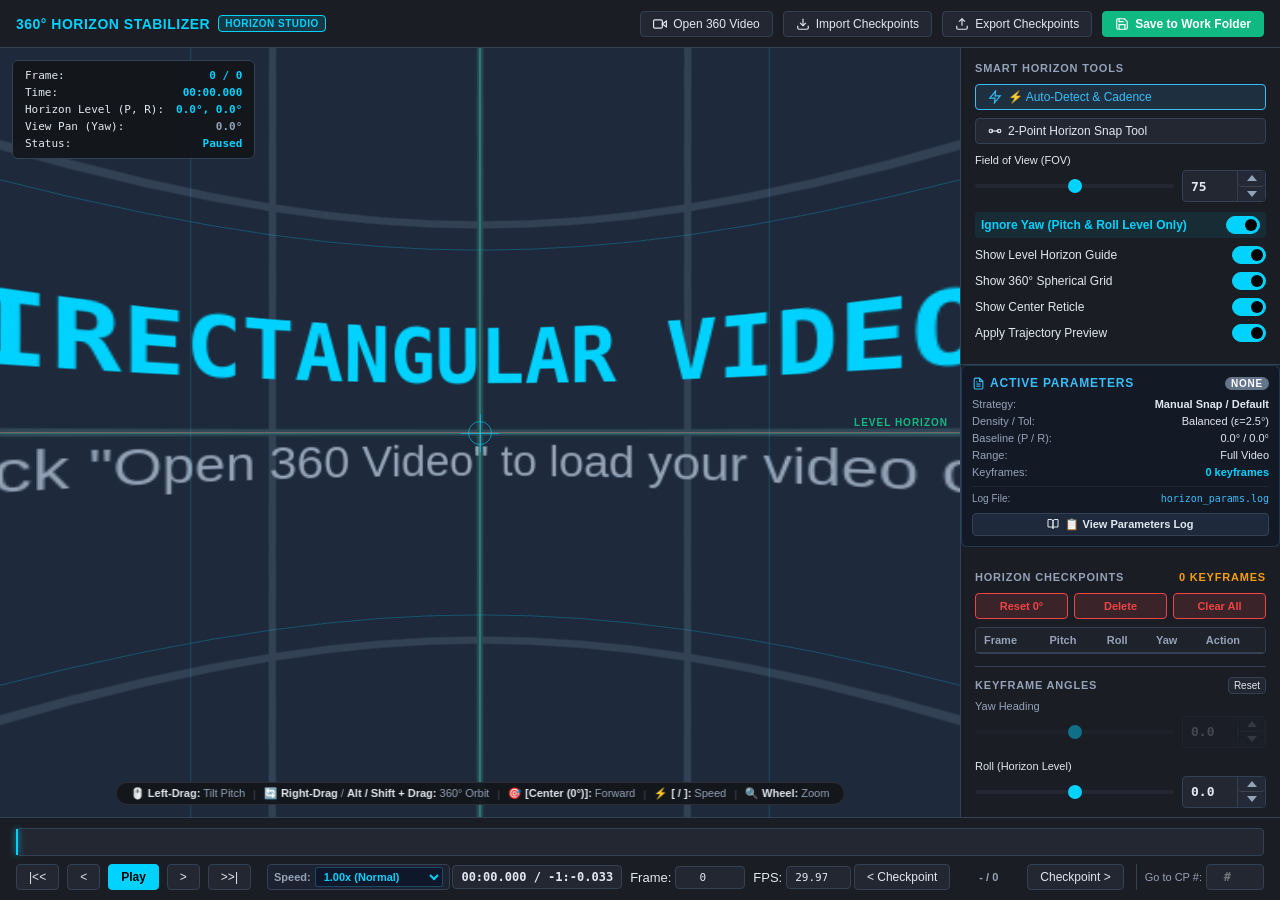
==== horizon_editor.html @ 7ac03bd4 "Initial commit: StitchStab 360 v1.0.0" ====
<!DOCTYPE html>
<html lang="en">
<head>
  <meta charset="UTF-8">
  <meta name="viewport" content="width=device-width, initial-scale=1.0">
  <title>360° Horizon Leveling & Alignment Studio</title>
  <link rel="icon" type="image/x-icon" href="/favicon.ico" />
  <script type="importmap">
    {
      "imports": {
        "three": "/js/three/three.module.js",
        "three/addons/": "/js/three/"
      }
    }
  </script>
  <style>
    :root {
      --bg-dark: #121418;
      --bg-panel: #1a1d24;
      --bg-card: #232732;
      --accent: #00d2ff;
      --accent-hover: #00b4db;
      --accent-active: #ff0055;
      --text-main: #e2e8f0;
      --text-muted: #94a3b8;
      --border-color: #334155;
      --checkpoint-color: #f59e0b;
      --danger: #ef4444;
      --success: #10b981;
    }

    * {
      box-sizing: border-box;
      margin: 0;
      padding: 0;
      user-select: none;
    }

    input, textarea {
      user-select: auto;
    }

    body {
      background-color: var(--bg-dark);
      color: var(--text-main);
      font-family: -apple-system, BlinkMacSystemFont, "Segoe UI", Roboto, "Helvetica Neue", Arial, sans-serif;
      font-size: 13px;
      height: 100vh;
      overflow: hidden;
      display: flex;
      flex-direction: column;
    }

    header {
      background-color: var(--bg-panel);
      border-bottom: 1px solid var(--border-color);
      padding: 8px 16px;
      display: flex;
      align-items: center;
      justify-content: space-between;
      height: 48px;
    }

    .brand {
      display: flex;
      align-items: center;
      gap: 8px;
      font-size: 14px;
      font-weight: 700;
      color: var(--accent);
      letter-spacing: 0.5px;
    }

    .brand-tag {
      font-size: 10px;
      background: rgba(0, 210, 255, 0.15);
      border: 1px solid var(--accent);
      padding: 2px 6px;
      border-radius: 4px;
      color: var(--accent);
      text-transform: uppercase;
    }

    .header-actions {
      display: flex;
      align-items: center;
      gap: 10px;
    }

    button, .btn {
      background: var(--bg-card);
      color: var(--text-main);
      border: 1px solid var(--border-color);
      border-radius: 4px;
      padding: 5px 12px;
      font-size: 12px;
      font-weight: 500;
      cursor: pointer;
      display: inline-flex;
      align-items: center;
      gap: 6px;
      transition: all 0.15s ease;
    }

    button:hover, .btn:hover {
      background: #2e3442;
      border-color: var(--accent);
      color: #fff;
    }

    button.btn-primary {
      background: var(--accent);
      color: #000;
      border-color: var(--accent);
      font-weight: 600;
    }

    button.btn-primary:hover {
      background: var(--accent-hover);
      border-color: var(--accent-hover);
    }

    button.btn-danger {
      background: rgba(239, 68, 68, 0.15);
      border-color: var(--danger);
      color: var(--danger);
    }

    button.btn-danger:hover {
      background: var(--danger);
      color: #fff;
    }

    button.active {
      background: var(--accent);
      color: #000;
      border-color: var(--accent);
      font-weight: 600;
    }

    input[type="file"] {
      display: none;
    }

    .main-workspace {
      display: flex;
      flex: 1;
      overflow: hidden;
      position: relative;
    }

    .viewport-container {
      flex: 1;
      position: relative;
      background: #000;
      overflow: hidden;
    }

    #webglCanvas {
      width: 100%;
      height: 100%;
      display: block;
      cursor: grab;
    }

    #webglCanvas:active {
      cursor: grabbing;
    }

    #webglCanvas.draw-mode {
      cursor: crosshair;
    }

    .viewport-overlay {
      position: absolute;
      top: 0;
      left: 0;
      width: 100%;
      height: 100%;
      pointer-events: none;
    }

    .horizon-line {
      position: absolute;
      top: 50%;
      left: 0;
      width: 100%;
      height: 1px;
      background: rgba(16, 185, 129, 0.9);
      box-shadow: 0 0 6px rgba(16, 185, 129, 0.6);
      transform: translateY(-50%);
      pointer-events: none;
      display: none;
    }

    .horizon-line::after {
      content: "LEVEL HORIZON";
      position: absolute;
      right: 12px;
      top: -16px;
      font-size: 10px;
      font-weight: 700;
      color: var(--success);
      letter-spacing: 1px;
    }

    .vertical-center-line {
      position: absolute;
      left: 50%;
      top: 0;
      width: 1px;
      height: 100%;
      background: rgba(16, 185, 129, 0.9);
      box-shadow: 0 0 6px rgba(16, 185, 129, 0.6);
      transform: translateX(-50%);
      pointer-events: none;
      display: none;
    }

    .center-crosshair {
      position: absolute;
      top: 50%;
      left: 50%;
      width: 24px;
      height: 24px;
      border: 1px solid rgba(0, 210, 255, 0.6);
      border-radius: 50%;
      transform: translate(-50%, -50%);
      pointer-events: none;
      display: none;
    }

    .center-crosshair::before {
      content: "";
      position: absolute;
      top: 50%;
      left: -8px;
      right: -8px;
      height: 1px;
      background: rgba(0, 210, 255, 0.6);
    }

    .center-crosshair::after {
      content: "";
      position: absolute;
      left: 50%;
      top: -8px;
      bottom: -8px;
      width: 1px;
      background: rgba(0, 210, 255, 0.6);
    }

    .viewport-hud {
      position: absolute;
      top: 12px;
      left: 12px;
      background: rgba(18, 20, 24, 0.85);
      backdrop-filter: blur(6px);
      border: 1px solid var(--border-color);
      border-radius: 6px;
      padding: 8px 12px;
      font-family: monospace;
      font-size: 11px;
      display: flex;
      flex-direction: column;
      gap: 4px;
      pointer-events: auto;
      z-index: 20;
    }

    .hud-row button {
      pointer-events: auto;
      cursor: pointer;
    }

    #btnRecenterView:hover {
      background: #0ea5e9 !important;
      filter: brightness(1.15);
      transform: scale(1.04);
    }

    #hudViewYaw:hover {
      color: var(--accent) !important;
      text-decoration: underline;
    }

    .viewport-hint {
      position: absolute;
      bottom: 12px;
      left: 50%;
      transform: translateX(-50%);
      background: rgba(18, 20, 24, 0.85);
      backdrop-filter: blur(6px);
      border: 1px solid rgba(255, 255, 255, 0.1);
      border-radius: 20px;
      padding: 4px 14px;
      font-size: 11px;
      color: var(--text-muted);
      display: flex;
      gap: 8px;
      align-items: center;
      pointer-events: none;
      z-index: 15;
      white-space: nowrap;
      user-select: none;
    }

    .viewport-hint b {
      color: var(--text-main);
    }

    .hud-row {
      display: flex;
      gap: 12px;
      justify-content: space-between;
    }

    .hud-val {
      font-weight: bold;
      color: var(--accent);
    }

    .hud-checkpoint {
      color: var(--checkpoint-color);
      font-weight: bold;
    }

    #drawCanvas {
      position: absolute;
      top: 0;
      left: 0;
      width: 100%;
      height: 100%;
      pointer-events: none;
    }

    .sidebar {
      width: 320px;
      background: var(--bg-panel);
      border-left: 1px solid var(--border-color);
      display: flex;
      flex-direction: column;
      overflow-y: auto;
    }

    .sidebar-section {
      padding: 14px;
      border-bottom: 1px solid var(--border-color);
    }

    .sidebar-title {
      font-size: 11px;
      font-weight: 700;
      text-transform: uppercase;
      letter-spacing: 0.8px;
      color: var(--text-muted);
      margin-bottom: 10px;
      display: flex;
      justify-content: space-between;
      align-items: center;
    }

    .control-group {
      margin-bottom: 12px;
    }

    .control-group.disabled-control .control-slider-box {
      opacity: 0.45;
      cursor: not-allowed;
    }

    .control-group.disabled-control input {
      cursor: not-allowed;
      pointer-events: none;
    }

    .control-label {
      display: flex;
      justify-content: space-between;
      margin-bottom: 4px;
      font-size: 11px;
      color: var(--text-main);
    }

    .control-slider-box {
      display: flex;
      align-items: center;
      gap: 8px;
    }

    input[type="range"] {
      flex: 1;
      height: 4px;
      background: var(--bg-card);
      border-radius: 2px;
      outline: none;
      -webkit-appearance: none;
    }

    input[type="range"]::-webkit-slider-thumb {
      -webkit-appearance: none;
      width: 14px;
      height: 14px;
      border-radius: 50%;
      background: var(--accent);
      cursor: pointer;
    }

    input[type="number"], input[type="text"] {
      background: var(--bg-card);
      border: 1px solid var(--border-color);
      color: var(--text-main);
      padding: 4px 8px;
      border-radius: 4px;
      font-size: 11px;
      width: 76px;
      text-align: center;
      font-family: monospace;
    }

    input[type="number"]:focus, input[type="text"]:focus {
      border-color: var(--accent);
      outline: none;
    }

    .stepper-wrap {
      display: inline-flex;
      align-items: stretch;
      background: var(--bg-card);
      border: 1px solid var(--border-color);
      border-radius: 4px;
      overflow: hidden;
      height: 32px;
      box-sizing: border-box;
      flex-shrink: 0;
    }

    .stepper-wrap:focus-within {
      border-color: var(--accent);
    }

    .stepper-wrap input[type="number"] {
      width: 54px;
      height: 100%;
      background: transparent;
      border: none !important;
      color: var(--text-main);
      font-size: 13px;
      font-weight: 700;
      padding: 0 4px 0 8px;
      text-align: left;
      font-family: monospace;
      outline: none;
      -moz-appearance: textfield;
      box-shadow: none;
    }

    .stepper-wrap input[type="number"]::-webkit-inner-spin-button,
    .stepper-wrap input[type="number"]::-webkit-outer-spin-button {
      -webkit-appearance: none;
      margin: 0;
    }

    .stepper-buttons {
      display: flex;
      flex-direction: column;
      width: 28px;
      border-left: 1px solid var(--border-color);
      background: #1e2430;
    }

    .stepper-btn {
      flex: 1;
      display: flex;
      align-items: center;
      justify-content: center;
      background: #232936;
      color: #94a3b8;
      border: none;
      outline: none;
      cursor: pointer;
      padding: 0;
      user-select: none;
      transition: background 0.12s, color 0.12s;
    }

    .stepper-btn:hover {
      background: #38bdf8;
      color: #0f172a;
    }

    .stepper-btn:active {
      background: #0284c7;
      color: #ffffff;
    }

    .stepper-btn.stepper-up {
      border-bottom: 1px solid rgba(255, 255, 255, 0.12);
    }

    .control-group.disabled-control .stepper-wrap {
      opacity: 0.45;
      cursor: not-allowed;
      pointer-events: none;
    }

    .toggle-row {
      display: flex;
      align-items: center;
      justify-content: space-between;
      margin-bottom: 8px;
      font-size: 12px;
    }

    .toggle-switch {
      position: relative;
      display: inline-block;
      width: 34px;
      height: 18px;
    }

    .toggle-switch input {
      opacity: 0;
      width: 0;
      height: 0;
    }

    .toggle-slider {
      position: absolute;
      cursor: pointer;
      top: 0; left: 0; right: 0; bottom: 0;
      background-color: var(--bg-card);
      transition: .2s;
      border-radius: 18px;
      border: 1px solid var(--border-color);
    }

    .toggle-slider:before {
      position: absolute;
      content: "";
      height: 12px;
      width: 12px;
      left: 2px;
      bottom: 2px;
      background-color: var(--text-muted);
      transition: .2s;
      border-radius: 50%;
    }

    input:checked + .toggle-slider {
      background-color: var(--accent);
      border-color: var(--accent);
    }

    input:checked + .toggle-slider:before {
      transform: translateX(16px);
      background-color: #000;
    }

    .checkpoint-table-container {
      overflow-y: auto;
      background: var(--bg-card);
      border: 1px solid var(--border-color);
      border-radius: 4px;
      max-height: 160px;
    }

    .checkpoint-table-container::-webkit-scrollbar {
      width: 6px;
    }

    .checkpoint-table-container::-webkit-scrollbar-track {
      background: rgba(15, 23, 42, 0.6);
    }

    .checkpoint-table-container::-webkit-scrollbar-thumb {
      background: var(--accent);
      border-radius: 3px;
    }

    .checkpoint-table {
      width: 100%;
      border-collapse: collapse;
      font-size: 11px;
      text-align: left;
    }

    .checkpoint-table th {
      background: #1e222b;
      padding: 6px 8px;
      color: var(--text-muted);
      font-weight: 600;
      position: sticky;
      top: 0;
      border-bottom: 1px solid var(--border-color);
    }

    .checkpoint-table td {
      padding: 5px 8px;
      border-bottom: 1px solid rgba(255, 255, 255, 0.05);
      font-family: monospace;
    }

    .checkpoint-table tr:hover {
      background: rgba(0, 210, 255, 0.08);
      cursor: pointer;
    }

    .checkpoint-table tr.active-row {
      background: rgba(245, 158, 11, 0.15);
      border-left: 2px solid var(--checkpoint-color);
    }

    .table-btn {
      padding: 2px 5px;
      font-size: 10px;
    }

    .bottom-bar {
      background: var(--bg-panel);
      border-top: 1px solid var(--border-color);
      padding: 10px 16px;
      display: flex;
      flex-direction: column;
      gap: 8px;
    }

    .timeline-container {
      position: relative;
      height: 28px;
      background: var(--bg-card);
      border: 1px solid var(--border-color);
      border-radius: 4px;
      cursor: pointer;
      display: flex;
      align-items: center;
    }

    .timeline-progress {
      position: absolute;
      left: 0;
      top: 0;
      height: 100%;
      background: rgba(0, 210, 255, 0.2);
      pointer-events: none;
      width: 0%;
    }

    .timeline-playhead {
      position: absolute;
      top: 0;
      bottom: 0;
      width: 2px;
      background: var(--accent);
      box-shadow: 0 0 6px var(--accent);
      transform: translateX(-50%);
      pointer-events: none;
    }

    .timeline-keyframe {
      position: absolute;
      top: 50%;
      width: 10px;
      height: 10px;
      background: var(--checkpoint-color);
      transform: translate(-50%, -50%) rotate(45deg);
      border: 1px solid #fff;
      cursor: pointer;
      z-index: 5;
      box-shadow: 0 0 4px rgba(0,0,0,0.5);
    }

    .timeline-keyframe:hover {
      transform: translate(-50%, -50%) rotate(45deg) scale(1.3);
    }

    .transport-controls {
      display: flex;
      align-items: center;
      justify-content: space-between;
    }

    .transport-left, .transport-center, .transport-right {
      display: flex;
      align-items: center;
      gap: 8px;
    }

    .timecode-display {
      font-family: monospace;
      font-size: 12px;
      font-weight: 600;
      color: var(--text-main);
      padding: 4px 8px;
      background: var(--bg-card);
      border: 1px solid var(--border-color);
      border-radius: 4px;
    }

    .modal-backdrop {
      position: fixed;
      top: 0; left: 0; right: 0; bottom: 0;
      background: rgba(0,0,0,0.7);
      backdrop-filter: blur(4px);
      display: none;
      align-items: center;
      justify-content: center;
      z-index: 100;
    }

    .modal-box {
      background: var(--bg-panel);
      border: 1px solid var(--border-color);
      border-radius: 8px;
      width: 540px;
      max-width: 90vw;
      padding: 20px;
      display: flex;
      flex-direction: column;
      gap: 16px;
    }

    .modal-header {
      font-size: 14px;
      font-weight: 700;
      color: var(--accent);
      display: flex;
      justify-content: space-between;
    }

    .modal-body textarea {
      width: 100%;
      height: 180px;
      background: var(--bg-card);
      border: 1px solid var(--border-color);
      color: #fff;
      font-family: monospace;
      font-size: 11px;
      padding: 8px;
      border-radius: 4px;
      resize: vertical;
    }

    .modal-footer {
      display: flex;
      justify-content: flex-end;
      gap: 10px;
    }
  </style>
</head>
<body>

  <!-- Hidden Video Element -->
  <video id="videoElement" crossOrigin="anonymous" playsinline style="display:none;"></video>
  <input type="file" id="videoFileInput" accept="video/mp4,video/webm,video/ogg">
  <input type="file" id="jsonFileInput" accept=".json">

  <!-- Header -->
  <header>
    <div class="brand">
      <span>360° HORIZON STABILIZER</span>
      <span class="brand-tag">Horizon Studio</span>
    </div>
    <div class="header-actions">
      <button id="btnOpenVideo" class="btn">
        <svg width="14" height="14" viewBox="0 0 24 24" fill="none" stroke="currentColor" stroke-width="2"><polygon points="23 7 16 12 23 17 23 7"></polygon><rect x="1" y="5" width="15" height="14" rx="2" ry="2"></rect></svg>
        Open 360 Video
      </button>
      <button id="btnImportJson" class="btn">
        <svg width="14" height="14" viewBox="0 0 24 24" fill="none" stroke="currentColor" stroke-width="2"><path d="M21 15v4a2 2 0 0 1-2 2H5a2 2 0 0 1-2-2v-4"></path><polyline points="7 10 12 15 17 10"></polyline><line x1="12" y1="15" x2="12" y2="3"></line></svg>
        Import Checkpoints
      </button>
      <button id="btnExportJson" class="btn">
        <svg width="14" height="14" viewBox="0 0 24 24" fill="none" stroke="currentColor" stroke-width="2"><path d="M21 15v4a2 2 0 0 1-2 2H5a2 2 0 0 1-2-2v-4"></path><polyline points="17 8 12 3 7 8"></polyline><line x1="12" y1="3" x2="12" y2="15"></line></svg>
        Export Checkpoints
      </button>
      <button id="btnSaveWork" class="btn btn-primary" style="background:#10b981; border-color:#10b981; color:#fff;" title="Save checkpoints to /work folder">
        <svg width="14" height="14" viewBox="0 0 24 24" fill="none" stroke="currentColor" stroke-width="2"><path d="M19 21H5a2 2 0 0 1-2-2V5a2 2 0 0 1 2-2h11l5 5v11a2 2 0 0 1-2 2z"></path><polyline points="17 21 17 13 7 13 7 21"></polyline><polyline points="7 3 7 8 15 8"></polyline></svg>
        Save to Work Folder
      </button>
    </div>
  </header>

  <!-- Workspace -->
  <div class="main-workspace">
    <!-- Viewport -->
    <div class="viewport-container" id="viewportContainer">
      <canvas id="webglCanvas"></canvas>
      <canvas id="drawCanvas"></canvas>

      <div class="viewport-overlay">
        <div class="horizon-line" id="horizonLine"></div>
        <div class="vertical-center-line" id="verticalCenterLine"></div>
        <div class="center-crosshair" id="centerCrosshair"></div>
      </div>

      <div class="viewport-hud">
        <div class="hud-row"><span>Frame:</span><span class="hud-val" id="hudFrame">0 / 0</span></div>
        <div class="hud-row"><span>Time:</span><span class="hud-val" id="hudTime">00:00.000</span></div>
        <div class="hud-row"><span>Horizon Level (P, R):</span><span class="hud-val" id="hudAngles">0.0°, 0.0°</span></div>
        <div class="hud-row" style="align-items:center;">
          <span>View Pan (Yaw):</span>
          <span class="hud-val" id="hudViewYaw" style="color:var(--text-muted); cursor:pointer; pointer-events:auto;" title="Click to recenter to 0.0° forward">0.0°</span>
          <button id="btnRecenterView" class="table-btn" style="display:none; padding:2px 8px; font-size:11px; font-weight:600; margin-left:6px; background:#0284c7; color:#fff; border-radius:3px; cursor:pointer; pointer-events:auto; z-index:25;" title="Recenter view to 0.0° forward">🎯 Center (0°)</button>
        </div>
        <div class="hud-row"><span>Status:</span><span id="hudStatus" class="hud-val">Ready</span></div>
      </div>

      <!-- Viewport Navigation Hint -->
      <div class="viewport-hint">
        <span>🖱️ <b>Left-Drag:</b> Tilt Pitch</span>
        <span style="opacity:0.35;">|</span>
        <span>🔄 <b>Right-Drag</b> / <b>Alt / Shift + Drag:</b> 360° Orbit</span>
        <span style="opacity:0.35;">|</span>
        <span>🎯 <b>[Center (0°)]:</b> Forward</span>
        <span style="opacity:0.35;">|</span>
        <span>⚡ <b>[ / ]:</b> Speed</span>
        <span style="opacity:0.35;">|</span>
        <span>🔍 <b>Wheel:</b> Zoom</span>
      </div>
    </div>

    <!-- Sidebar Controls -->
    <div class="sidebar">
      <!-- Smart Horizon Alignment Tools -->
      <div class="sidebar-section">
        <div class="sidebar-title">Smart Horizon Tools</div>

        <button id="btnAutoDetectSidebar" class="btn" style="width:100%; margin-bottom:8px; background:rgba(56, 189, 248, 0.12); border-color:#38bdf8; color:#38bdf8;" title="Generate checkpoints using Cadence Presets, Pitch Extrema, or Sensor/Vision AI">
          <svg width="14" height="14" viewBox="0 0 24 24" fill="none" stroke="currentColor" stroke-width="2"><polygon points="13 2 3 14 12 14 11 22 21 10 12 10 13 2"></polygon></svg>
          ⚡ Auto-Detect &amp; Cadence
        </button>

        <button id="btnTwoPointTool" class="btn" style="width:100%; margin-bottom:10px;">
          <svg width="14" height="14" viewBox="0 0 24 24" fill="none" stroke="currentColor" stroke-width="2"><line x1="5" y1="12" x2="19" y2="12"></line><circle cx="5" cy="12" r="3"></circle><circle cx="19" cy="12" r="3"></circle></svg>
          2-Point Horizon Snap Tool
        </button>

        <div class="control-group" style="margin-bottom:10px;">
          <div class="control-label"><span>Field of View (FOV)</span></div>
          <div class="control-slider-box">
            <input type="range" id="sliderFov" min="30" max="120" step="1" value="75">
            <div class="stepper-wrap">
              <input type="number" id="numFov" min="30" max="120" step="1" value="75">
              <div class="stepper-buttons">
                <button type="button" class="stepper-btn stepper-up" title="Increase FOV (+1°)">
                  <svg width="10" height="6" viewBox="0 0 10 6" fill="currentColor"><path d="M5 0L10 6H0z"/></svg>
                </button>
                <button type="button" class="stepper-btn stepper-down" title="Decrease FOV (-1°)">
                  <svg width="10" height="6" viewBox="0 0 10 6" fill="currentColor"><path d="M5 6L0 0h10z"/></svg>
                </button>
              </div>
            </div>
          </div>
        </div>

        <div class="toggle-row" id="rowIgnoreYaw" style="background:rgba(0, 210, 255, 0.08); padding:4px 6px; border-radius:4px;">
          <span id="lblIgnoreYaw" style="font-weight:600; color:var(--accent);">Ignore Yaw (Pitch &amp; Roll Level Only)</span>
          <label class="toggle-switch">
            <input type="checkbox" id="chkIgnoreYaw" checked>
            <span class="toggle-slider"></span>
          </label>
        </div>

        <div class="toggle-row">
          <span>Show Level Horizon Guide</span>
          <label class="toggle-switch">
            <input type="checkbox" id="chkHorizonGuide" checked>
            <span class="toggle-slider"></span>
          </label>
        </div>

        <div class="toggle-row">
          <span>Show 360° Spherical Grid</span>
          <label class="toggle-switch">
            <input type="checkbox" id="chkSphereGrid" checked>
            <span class="toggle-slider"></span>
          </label>
        </div>

        <div class="toggle-row">
          <span>Show Center Reticle</span>
          <label class="toggle-switch">
            <input type="checkbox" id="chkCenterCrosshair" checked>
            <span class="toggle-slider"></span>
          </label>
        </div>

        <div class="toggle-row">
          <span>Apply Trajectory Preview</span>
          <label class="toggle-switch">
            <input type="checkbox" id="chkLiveTrajectory" checked>
            <span class="toggle-slider"></span>
          </label>
        </div>
      </div>

      <!-- Horizon Parameters & Audit Section -->
      <div class="sidebar-section" id="sectionHorizonParams" style="background:rgba(15,23,42,0.45); border:1px solid rgba(56,189,248,0.2); border-radius:6px; padding:10px; margin-bottom:10px;">
        <div class="sidebar-title" style="display:flex; justify-content:space-between; align-items:center; margin-bottom:6px;">
          <span style="font-size:12px; font-weight:700; color:#38bdf8; display:flex; align-items:center; gap:5px;">
            <svg width="13" height="13" viewBox="0 0 24 24" fill="none" stroke="currentColor" stroke-width="2"><path d="M14 2H6a2 2 0 0 0-2 2v16a2 2 0 0 0 2 2h12a2 2 0 0 0 2-2V8z"></path><polyline points="14 2 14 8 20 8"></polyline><line x1="16" y1="13" x2="8" y2="13"></line><line x1="16" y1="17" x2="8" y2="17"></line><polyline points="10 9 9 9 8 9"></polyline></svg>
            Active Parameters
          </span>
          <span id="paramBadgeSource" style="font-size:10px; background:#0284c7; color:#fff; padding:1px 6px; border-radius:10px; font-weight:600; text-transform:uppercase;">Manual</span>
        </div>

        <div id="paramDetailsBox" style="font-size:11px; line-height:1.55; color:var(--text-main);">
          <div style="display:flex; justify-content:space-between;"><span style="color:var(--text-muted);">Strategy:</span> <b id="lblParamStrategy" style="color:var(--text-main);">Manual Snap / Default</b></div>
          <div id="rowParamDensity" style="display:flex; justify-content:space-between;"><span style="color:var(--text-muted);">Density / Tol:</span> <span id="lblParamDensity">Balanced (ε=2.5°)</span></div>
          <div id="rowParamOpticalTarget" style="display:none; justify-content:space-between;"><span style="color:var(--text-muted);">Optical Target:</span> <span id="lblParamOpticalTarget">Ground / Road Base</span></div>
          <div id="rowParamProminenceDamp" style="display:flex; justify-content:space-between;"><span style="color:var(--text-muted);">Prominence / Damp:</span> <span><span id="lblParamProminence">0.8°</span> / <span id="lblParamRollDamp">0.70x</span></span></div>
          <div id="rowParamBaseline" style="display:flex; justify-content:space-between;"><span style="color:var(--text-muted);">Baseline (P / R):</span> <span><span id="lblParamBaselinePitch">0.0°</span> / <span id="lblParamBaselineRoll">0.0°</span></span></div>
          <div style="display:flex; justify-content:space-between;"><span style="color:var(--text-muted);">Range:</span> <span id="lblParamRange">Full Video</span></div>
          <div style="display:flex; justify-content:space-between;"><span style="color:var(--text-muted);">Keyframes:</span> <span id="lblParamCount" style="color:var(--accent); font-weight:600;">0 keyframes</span></div>
          <div style="display:flex; justify-content:space-between; align-items:center; margin-top:5px; padding-top:4px; border-top:1px solid rgba(255,255,255,0.06);">
            <span style="color:var(--text-muted); font-size:10px;">Log File:</span>
            <span id="lblParamLogFile" style="font-family:monospace; font-size:10px; color:#38bdf8; overflow:hidden; text-overflow:ellipsis; max-width:140px; white-space:nowrap;" title="data/runtime/work/horizon_params.log">-</span>
          </div>
        </div>

        <button id="btnViewParamLog" class="btn" style="width:100%; margin-top:6px; padding:4px 8px; font-size:11px; font-weight:600; justify-content:center; background:#1e293b; border:1px solid var(--border-color); color:var(--text-main);" title="Inspect full horizon parameter audit log">
          <svg width="12" height="12" viewBox="0 0 24 24" fill="none" stroke="currentColor" stroke-width="2"><path d="M2 3h6a4 4 0 0 1 4 4v14a3 3 0 0 0-3-3H2z"></path><path d="M22 3h-6a4 4 0 0 0-4 4v14a3 3 0 0 1 3-3h7z"></path></svg>
          📋 View Parameters Log
        </button>
      </div>

      <!-- Checkpoint Management & Leveling -->
      <div class="sidebar-section" style="flex:1; display:flex; flex-direction:column;">
        <div class="sidebar-title">
          <span>Horizon Checkpoints</span>
          <span id="checkpointCount" style="color:var(--checkpoint-color);">0 Keyframes</span>
        </div>

        <!-- Checkpoint Actions: Reset 0°, Delete, Clear All -->
        <div style="display:flex; gap:6px; margin-bottom:8px;">
          <button id="btnResetCheckpointsToZero" class="btn btn-danger" style="flex:1; justify-content:center; font-size:11px; font-weight:600; padding:6px 2px; white-space:nowrap;" title="Reset all existing checkpoint angles to 0.0° level">
            Reset 0°
          </button>
          <button id="btnDeleteCheckpoint" class="btn btn-danger" style="flex:1; justify-content:center; font-size:11px; font-weight:600; padding:6px 2px; white-space:nowrap;" title="Delete checkpoint at current frame">
            Delete
          </button>
          <button id="btnClearAllCheckpoints" class="btn btn-danger" style="flex:1; justify-content:center; font-size:11px; font-weight:600; padding:6px 2px; white-space:nowrap;" title="Remove all checkpoints">
            Clear All
          </button>
        </div>

        <!-- Checkpoints List Table before Set Checkpoint -->
        <div class="checkpoint-table-container" style="max-height:160px; overflow-y:auto; margin-bottom:8px;">
          <table class="checkpoint-table">
            <thead>
              <tr>
                <th>Frame</th>
                <th>Pitch</th>
                <th>Roll</th>
                <th>Yaw</th>
                <th>Action</th>
              </tr>
            </thead>
            <tbody id="checkpointTableBody">
            </tbody>
          </table>
        </div>

        <!-- Keyframe Angles & Actions: Positioned right below checkpoints list table -->
        <div class="keyframe-angles-bottom-container" style="margin-top:4px; padding-top:8px; border-top:1px solid var(--border-color);">
          <div class="sidebar-title" style="margin-top:2px; margin-bottom:6px;">
            <span>Keyframe Angles</span>
            <button id="btnResetAngles" class="table-btn" title="Reset angles to 0.0°">Reset</button>
          </div>

          <!-- 1. Yaw Heading -->
          <div class="control-group disabled-control" id="yawControlGroup">
            <div class="control-label"><span id="lblYawHeading" style="color:var(--text-muted);">Yaw Heading</span></div>
            <div class="control-slider-box">
              <input type="range" id="sliderYaw" min="-180" max="180" step="0.1" value="0" disabled>
              <div class="stepper-wrap">
                <input type="number" id="numYaw" min="-180" max="180" step="0.1" value="0.0" disabled>
                <div class="stepper-buttons">
                  <button type="button" class="stepper-btn stepper-up" title="Increase yaw (+0.1°)">
                    <svg width="10" height="6" viewBox="0 0 10 6" fill="currentColor"><path d="M5 0L10 6H0z"/></svg>
                  </button>
                  <button type="button" class="stepper-btn stepper-down" title="Decrease yaw (-0.1°)">
                    <svg width="10" height="6" viewBox="0 0 10 6" fill="currentColor"><path d="M5 6L0 0h10z"/></svg>
                  </button>
                </div>
              </div>
            </div>
          </div>

          <!-- 2. Roll (Horizon Level) -->
          <div class="control-group">
            <div class="control-label"><span>Roll (Horizon Level)</span></div>
            <div class="control-slider-box">
              <input type="range" id="sliderRoll" min="-180" max="180" step="0.1" value="0">
              <div class="stepper-wrap">
                <input type="number" id="numRoll" min="-180" max="180" step="0.1" value="0.0">
                <div class="stepper-buttons">
                  <button type="button" class="stepper-btn stepper-up" title="Increase roll (+0.1°)">
                    <svg width="10" height="6" viewBox="0 0 10 6" fill="currentColor"><path d="M5 0L10 6H0z"/></svg>
                  </button>
                  <button type="button" class="stepper-btn stepper-down" title="Decrease roll (-0.1°)">
                    <svg width="10" height="6" viewBox="0 0 10 6" fill="currentColor"><path d="M5 6L0 0h10z"/></svg>
                  </button>
                </div>
              </div>
            </div>
          </div>

          <!-- 3. Pitch (Elevation Tilt) -->
          <div class="control-group">
            <div class="control-label"><span>Pitch (Elevation Tilt)</span></div>
            <div class="control-slider-box">
              <input type="range" id="sliderPitch" min="-90" max="90" step="0.1" value="0">
              <div class="stepper-wrap">
                <input type="number" id="numPitch" min="-90" max="90" step="0.1" value="0.0">
                <div class="stepper-buttons">
                  <button type="button" class="stepper-btn stepper-up" title="Increase pitch (+0.1°)">
                    <svg width="10" height="6" viewBox="0 0 10 6" fill="currentColor"><path d="M5 0L10 6H0z"/></svg>
                  </button>
                  <button type="button" class="stepper-btn stepper-down" title="Decrease pitch (-0.1°)">
                    <svg width="10" height="6" viewBox="0 0 10 6" fill="currentColor"><path d="M5 6L0 0h10z"/></svg>
                  </button>
                </div>
              </div>
            </div>
          </div>

          <!-- Actions: Set Checkpoint & Next Checkpoint directly below Pitch -->
          <div style="display:flex; gap:8px; margin-top:8px;">
            <button id="btnAddCheckpoint" class="btn btn-primary" style="flex:1; padding:8px 10px; font-weight:700; justify-content:center; white-space:nowrap;">
              <svg width="14" height="14" viewBox="0 0 24 24" fill="none" stroke="currentColor" stroke-width="2"><polygon points="12 2 15.09 8.26 22 9.27 17 14.14 18.18 21.02 12 17.77 5.82 21.02 7 14.14 2 9.27 8.91 8.26 12 2"></polygon></svg>
              Set Checkpoint
            </button>
            <button id="btnNextCheckpointSidebar" class="btn" style="padding:8px 12px; font-weight:700; justify-content:center; white-space:nowrap; background:#1e293b; border:1px solid var(--accent); color:var(--accent);" title="Jump to next checkpoint (K)">
              Next Checkpoint &gt;
            </button>
          </div>
        </div>
      </div>
    </div>
  </div>

  <!-- Bottom Transport Bar -->
  <div class="bottom-bar">
    <div class="timeline-container" id="timelineContainer">
      <div class="timeline-progress" id="timelineProgress"></div>
      <div class="timeline-playhead" id="timelinePlayhead"></div>
      <div id="timelineKeyframes"></div>
    </div>

    <div class="transport-controls">
      <div class="transport-left">
        <button id="btnFirstFrame" title="First Frame (Home)">|&lt;&lt;</button>
        <button id="btnStepBack1" title="Step -1 Frame">&lt;</button>
        <button id="btnPlayPause" class="btn-primary" title="Play/Pause (Space)">Play</button>
        <button id="btnStepFwd1" title="Step +1 Frame">&gt;</button>
        <button id="btnLastFrame" title="Last Frame (End)">&gt;&gt;|</button>

        <div style="display:flex; align-items:center; gap:4px; margin-left:8px; background:rgba(30,41,59,0.5); padding:2px 6px; border-radius:4px; border:1px solid var(--border-color);">
          <span style="font-size:11px; color:var(--text-muted); font-weight:600;">Speed:</span>
          <select id="selPlaybackRate" style="background:#0f172a; color:var(--accent); border:1px solid rgba(56,189,248,0.3); border-radius:3px; padding:2px 4px; font-size:11px; font-weight:bold; cursor:pointer;" title="Playback Speed ([ to slow down, ] to speed up)">
            <option value="0.1">0.10x (Super Slow)</option>
            <option value="0.25">0.25x (Quarter)</option>
            <option value="0.5">0.50x (Half)</option>
            <option value="0.75">0.75x (Slow)</option>
            <option value="1" selected>1.00x (Normal)</option>
            <option value="1.25">1.25x</option>
            <option value="1.5">1.50x</option>
            <option value="2">2.00x</option>
          </select>
        </div>
      </div>

      <div class="transport-center">
        <div class="timecode-display" id="timecodeDisplay">00:00.000 / 00:00.000</div>
        <div style="display:flex; align-items:center; gap:4px;">
          <span>Frame:</span>
          <input type="number" id="inputFrame" value="0" min="0" style="width:70px;">
        </div>
        <div style="display:flex; align-items:center; gap:4px;">
          <span>FPS:</span>
          <input type="number" id="inputFps" value="29.97" step="0.01" style="width:65px;">
        </div>
      </div>

      <div class="transport-right" style="display:flex; align-items:center; gap:6px;">
        <button id="btnPrevCheckpoint" title="Jump to previous checkpoint (J)">&lt; Checkpoint</button>
        <span id="checkpointNavigatorStatus" style="font-size:11px; font-weight:700; color:var(--checkpoint-color); white-space:nowrap; padding:2px 6px; min-width:65px; text-align:center;">
          - / 0
        </span>
        <button id="btnNextCheckpoint" title="Jump to next checkpoint (K)">Checkpoint &gt;</button>
        <div style="display:flex; align-items:center; gap:4px; margin-left:6px; border-left:1px solid var(--border-color); padding-left:8px;">
          <span style="font-size:11px; color:var(--text-muted); white-space:nowrap;">Go to CP #:</span>
          <input type="number" id="inputGoToCheckpoint" min="1" placeholder="#" style="width:58px; height:26px; padding:2px 4px; font-size:12px; font-weight:700; text-align:center;" title="Jump directly to checkpoint index (1-based)">
        </div>
      </div>
    </div>
  </div>


  <!-- Unified Generate & Auto-Detect Checkpoints Modal -->
  <div class="modal-backdrop" id="modalGenerateCheckpoints">
    <div class="modal-box" style="width: 540px;">
      <div class="modal-header">
        <span style="display:flex; align-items:center; gap:8px;">
          <svg width="16" height="16" viewBox="0 0 24 24" fill="none" stroke="currentColor" stroke-width="2"><polygon points="13 2 3 14 12 14 11 22 21 10 12 10 13 2"></polygon></svg>
          Auto-Detect &amp; Seed Horizon Checkpoints
        </span>
        <button id="btnCloseGenerateModal" class="table-btn">✕</button>
      </div>
      <div class="modal-body" style="display:flex; flex-direction:column; gap:12px;">
        <!-- Strategy Switcher Tabs -->
        <div style="display:flex; background:rgba(0,0,0,0.35); border-radius:6px; padding:3px; gap:4px;">
          <button type="button" id="btnTabCadencePitch" class="btn" style="flex:1; font-size:11px; padding:6px 4px; background:var(--accent); color:#fff; font-weight:600; text-align:center;">
            ⛰️ Smart Gait &amp; Stride AI
          </button>
          <button type="button" id="btnTabCadenceTime" class="btn" style="flex:1; font-size:11px; padding:6px 4px; background:transparent; color:var(--text-muted); font-weight:600; text-align:center;">
            ⏱️ Time Cadence
          </button>
          <button type="button" id="btnTabCadenceSensor" class="btn" style="flex:1; font-size:11px; padding:6px 4px; background:transparent; color:var(--text-muted); font-weight:600; text-align:center;">
            👁️ Visual Horizon AI
          </button>
        </div>

        <!-- Strategy 1: Smart Gait & Stride AI (Pitch Extrema) -->
        <div id="panelCadencePitch" style="display:flex; flex-direction:column; gap:10px;">
          <div style="font-size:11px; color:#38bdf8; background:rgba(56,189,248,0.1); border:1px solid rgba(56,189,248,0.25); padding:6px 8px; border-radius:4px; line-height:1.4;">
            🎯 <b>Smart Gait &amp; Stride AI:</b> Automatically detects physical walking/running nodal points (crest/trough step turning points) to counteract human vertical nodding. Flat sections produce 0 keyframes.
          </div>

          <div>
            <div style="margin-bottom:3px;">
              <label style="font-size:11px; font-weight:600; color:var(--text-main);">Min Pitch Swing (Prominence)</label>
            </div>
            <div style="display:flex; align-items:center; gap:8px;">
              <input type="range" id="rngPitchProminence" min="0.2" max="4.0" step="0.1" value="0.8" style="flex:1;">
              <input type="number" id="numPitchProminence" min="0.2" max="10.0" step="0.1" value="0.8" style="width:60px; padding:3px 6px; background:var(--bg-card); border:1px solid var(--border-color); border-radius:4px; color:#fff; font-size:11px;">
            </div>
            <div style="display:flex; justify-content:space-between; font-size:10px; color:var(--text-muted); margin-top:2px;">
              <span>0.4° (Subtle / Running)</span>
              <span>0.8° (Standard Gait - Test 3255)</span>
              <span>2.0° (Rough / Tilts Only)</span>
            </div>
          </div>

          <div>
            <div style="margin-bottom:3px;">
              <label style="font-size:11px; font-weight:600; color:var(--text-main);">Roll Sway Damping (Hip Motion Filter)</label>
            </div>
            <div style="display:flex; align-items:center; gap:8px;">
              <input type="range" id="rngRollDamping" min="0.0" max="1.0" step="0.05" value="0.70" style="flex:1;">
              <input type="number" id="numRollDamping" min="0.0" max="1.0" step="0.05" value="0.70" style="width:60px; padding:3px 6px; background:var(--bg-card); border:1px solid var(--border-color); border-radius:4px; color:#fff; font-size:11px;">
            </div>
            <div style="display:flex; justify-content:space-between; font-size:10px; color:var(--text-muted); margin-top:2px;">
              <span>0.00× (Pitch Only)</span>
              <span>0.70× (Balanced Walking / Stride)</span>
              <span>1.00× (Full Raw Roll)</span>
            </div>
          </div>

          <div>
            <label style="display:block; font-size:11px; font-weight:600; color:var(--text-main); margin-bottom:4px;">Motion Data Source</label>
            <select id="selPitchMotionSource" class="input-select" style="width:100%; padding:6px 8px; background:var(--bg-card); border:1px solid var(--border-color); border-radius:4px; color:#fff; font-size:12px;">
              <option value="auto" selected>Auto (Motion Tracker / Camera Telemetry)</option>
              <option value="existing">Analyze Current Checkpoints Trajectory</option>
            </select>
          </div>
        </div>

        <!-- Strategy 2: Time Interval Cadence Presets -->
        <div id="panelCadenceTime" style="display:none; flex-direction:column; gap:12px;">
          <div style="font-size:12px; color:var(--text-muted); line-height:1.4;">
            Places keyframes at fixed intervals along the timeline matching physical movement rhythm (walking, cycling, or pan drift).
          </div>

          <div>
            <label style="display:block; font-size:11px; font-weight:600; color:var(--text-main); margin-bottom:6px;">Cadence Presets</label>
            <div style="display:grid; grid-template-columns: 1fr 1fr; gap:6px;">
              <button type="button" class="btn cadence-preset-btn" data-sec="0.5" style="font-size:11px; padding:6px; text-align:left;">
                <b>🚶 Gait / Walking (0.5s)</b><br><span style="color:var(--text-muted); font-size:10px;">Best for clips &lt; 15s (15 frames)</span>
              </button>
              <button type="button" class="btn cadence-preset-btn" data-sec="1.0" style="font-size:11px; padding:6px; text-align:left;">
                <b>🏃 Brisk / Running (1.0s)</b><br><span style="color:var(--text-muted); font-size:10px;">Best for clips &lt; 60s (30 frames)</span>
              </button>
              <button type="button" class="btn cadence-preset-btn" data-sec="5.0" style="font-size:11px; padding:6px; text-align:left;">
                <b>🚗 Smooth Pan / Vehicle (5.0s)</b><br><span style="color:var(--text-muted); font-size:10px;">Medium videos (1–5 mins)</span>
              </button>
              <button type="button" class="btn cadence-preset-btn" data-sec="15.0" style="font-size:11px; padding:6px; text-align:left;">
                <b>🔭 Macro Horizon Drift (15.0s)</b><br><span style="color:var(--text-muted); font-size:10px;">Long videos (5–15+ mins)</span>
              </button>
            </div>
          </div>

          <div style="flex:1;">
            <div style="display:flex; gap:10px; align-items:flex-end;">
              <div style="flex:1;">
                <label style="display:block; font-size:11px; font-weight:600; color:var(--text-main); margin-bottom:4px;">Interval (Seconds)</label>
                <input type="number" id="numCadenceIntervalSec" step="0.1" min="0.1" max="120.0" value="0.5" style="width:100%; padding:6px 8px; background:var(--bg-card); border:1px solid var(--border-color); border-radius:4px; color:#fff; font-size:12px;">
              </div>
              <div style="flex:1;">
                <label style="display:block; font-size:11px; font-weight:600; color:var(--text-main); margin-bottom:4px;">Interval (Frames)</label>
                <input type="number" id="numCadenceIntervalFrames" step="1" min="1" max="3600" value="15" style="width:100%; padding:6px 8px; background:var(--bg-card); border:1px solid var(--border-color); border-radius:4px; color:#fff; font-size:12px;">
              </div>
            </div>
          </div>

          <div>
            <label style="display:block; font-size:11px; font-weight:600; color:var(--text-main); margin-bottom:4px;">Initial Keyframe Values</label>
            <select id="selCadenceInitialValues" class="input-select" style="width:100%; padding:6px 8px; background:var(--bg-card); border:1px solid var(--border-color); border-radius:4px; color:#fff; font-size:12px;">
              <option value="zero" selected>Neutral 0.0° Level (Ready for visual adjustment)</option>
              <option value="auto">Sample Motion / Telemetry Data (if available)</option>
              <option value="current">Hold Current Angles</option>
              <option value="interpolate">Interpolate Between Existing Keyframes</option>
            </select>
          </div>
        </div>

        <!-- Strategy 3: Visual Horizon AI -->
        <div id="panelCadenceSensor" style="display:none; flex-direction:column; gap:10px;">
          <div id="autoDetectContextBadge" style="font-size:11px; padding:6px 10px; border-radius:6px; background:rgba(56, 189, 248, 0.12); border:1px solid rgba(56, 189, 248, 0.3); color:#38bdf8; display:none; line-height:1.4;"></div>

          <div style="font-size:12px; color:var(--text-muted); line-height:1.4;">
            Extracts physical tilt corrections directly from video frame optical analysis (edge detection &amp; sky-ground segmentation).
          </div>

          <input type="hidden" id="selAutoDetectSource" value="vision">

          <div id="rowAutoDetectDensity">
            <div style="margin-bottom:3px;">
              <label style="font-size:11px; font-weight:600; color:var(--text-main);">Curve Simplification Tolerance (ε)</label>
            </div>
            <div style="display:flex; align-items:center; gap:8px;">
              <input type="range" id="rngAutoDetectEpsilon" min="0.2" max="4.0" step="0.05" value="1.50" style="flex:1;">
              <input type="number" id="numAutoDetectEpsilon" min="0.1" max="10.0" step="0.05" value="1.50" style="width:60px; padding:3px 6px; background:var(--bg-card); border:1px solid var(--border-color); border-radius:4px; color:#fff; font-size:11px;">
            </div>
            <div style="display:flex; justify-content:space-between; font-size:10px; color:var(--text-muted); margin-top:2px;">
              <span>0.50° (Ultra-Dense)</span>
              <span>1.50° (Fine / Detailed)</span>
              <span>2.50° (Balanced)</span>
              <span>3.50° (Smooth)</span>
            </div>
          </div>

          <div id="rowAutoDetectTarget">
            <label style="display:block; font-size:11px; font-weight:600; color:var(--text-main); margin-bottom:4px;">Optical Reference Target</label>
            <select id="selAutoDetectTarget" class="input-select" style="width:100%; padding:6px 8px; background:var(--bg-card); border:1px solid var(--border-color); border-radius:4px; color:#fff; font-size:12px;">
              <option value="ground" selected>Ground / Road Contact Line (Streets, Parks, Trails)</option>
              <option value="skyline">Skyline / Canopy Boundary (Open Fields, Marine)</option>
            </select>
          </div>

          <div id="rowAutoDetectLockRoll" style="margin-top:2px;">
            <label style="font-size:11px; color:var(--text-main); display:flex; align-items:center; gap:6px; cursor:pointer;">
              <input type="checkbox" id="chkAutoDetectLockRoll" checked> Lock Roll to 0.0° (Pitch-Only; prevents false roll on hills)
            </label>
          </div>

          <div id="rowBaselineOffsets" style="display:flex; gap:10px;">
            <div style="flex:1;">
              <label style="display:block; font-size:11px; color:var(--text-muted); margin-bottom:2px;">Baseline Stitch Pitch</label>
              <input type="number" id="numAutoDetectBaselinePitch" step="0.1" value="0.0" style="width:100%; padding:5px 8px; background:var(--bg-card); border:1px solid var(--border-color); border-radius:4px; color:#fff; font-size:12px;">
            </div>
            <div style="flex:1;">
              <label style="display:block; font-size:11px; color:var(--text-muted); margin-bottom:2px;">Baseline Stitch Roll</label>
              <input type="number" id="numAutoDetectBaselineRoll" step="0.1" value="0.0" style="width:100%; padding:5px 8px; background:var(--bg-card); border:1px solid var(--border-color); border-radius:4px; color:#fff; font-size:12px;">
            </div>
          </div>
        </div>

        <!-- Scope Controls (Shared for Cadence & Pitch tabs) -->
        <div id="rowCadenceScopeControls">
          <label style="display:block; font-size:11px; font-weight:600; color:var(--text-main); margin-bottom:4px;">Timeline Scope</label>
          <select id="selCadenceScope" class="input-select" style="width:100%; padding:6px 8px; background:var(--bg-card); border:1px solid var(--border-color); border-radius:4px; color:#fff; font-size:12px;">
            <option value="all" selected>Entire Video (0.0s to End)</option>
            <option value="playhead_10">Playhead Window (Current ± 5 sec)</option>
            <option value="playhead_30">Playhead Window (Current ± 15 sec)</option>
            <option value="custom">Custom Frame Range</option>
          </select>
        </div>

        <div id="rowCadenceCustomRange" style="display:none; gap:10px;">
          <div style="flex:1;">
            <label style="display:block; font-size:11px; color:var(--text-muted); margin-bottom:2px;">Start Frame</label>
            <input type="number" id="numCadenceStartFrame" min="0" value="0" style="width:100%; padding:5px 8px; background:var(--bg-card); border:1px solid var(--border-color); border-radius:4px; color:#fff; font-size:12px;">
          </div>
          <div style="flex:1;">
            <label style="display:block; font-size:11px; color:var(--text-muted); margin-bottom:2px;">End Frame</label>
            <input type="number" id="numCadenceEndFrame" min="1" value="90" style="width:100%; padding:5px 8px; background:var(--bg-card); border:1px solid var(--border-color); border-radius:4px; color:#fff; font-size:12px;">
          </div>
        </div>

        <!-- Live Summary / Calculation Box -->
        <div id="cadenceSummaryBox" style="font-size:12px; padding:8px 12px; border-radius:6px; background:rgba(30,41,59,0.7); border:1px solid rgba(255,255,255,0.1); line-height:1.4;">
          <div id="cadenceCalcText">Calculated: <b>7 keyframes</b> across 3.0s (90 frames).</div>
          <div id="cadenceWarningBadge" style="display:none; margin-top:6px; padding:6px 8px; border-radius:4px; background:rgba(245,158,11,0.15); border:1px solid #f59e0b; color:#fbbf24; font-size:11px;">
            ⚠️ <b>Long Video Guard:</b> <span id="cadenceWarningText">High count.</span>
            <button type="button" id="btnApplyAdaptiveCadence" class="table-btn" style="margin-left:6px; color:#fff; background:#d97706; padding:2px 6px;">Use Adaptive (~50 CPs)</button>
          </div>
        </div>

        <div id="autoDetectStatusMsg" style="font-size:11px; color:#38bdf8; display:none; padding:6px 8px; background:rgba(56, 189, 248, 0.1); border-radius:4px;"></div>
      </div>

      <div class="modal-footer" style="display:flex; justify-content:space-between; align-items:center;">
        <label style="font-size:11px; color:var(--text-muted); display:flex; align-items:center; gap:6px; cursor:pointer;">
          <input type="checkbox" id="chkCadenceReplaceExisting" checked> Replace existing checkpoints
        </label>
        <div style="display:flex; gap:8px;">
          <button type="button" id="btnCancelCadence" class="btn">Cancel</button>
          <button type="button" id="btnExecuteCadence" class="btn btn-primary" style="background:#0284c7; border-color:#0284c7; color:#fff; font-weight:600;">
            ⚡ Generate Keyframes
          </button>
        </div>
      </div>
    </div>
  </div>

  <!-- Non-VR Warning Modal -->
  <div class="modal-backdrop" id="modalNonVrWarning">
    <div class="modal-box" style="width: 500px;">
      <div class="modal-header" style="color: var(--danger); display:flex; align-items:center; justify-content:space-between;">
        <span id="nonVrTitle" style="display:flex; align-items:center; gap:8px;">
          <svg width="18" height="18" viewBox="0 0 24 24" fill="none" stroke="currentColor" stroke-width="2"><path d="M10.29 3.86L1.82 18a2 2 0 0 0 1.71 3h16.94a2 2 0 0 0 1.71-3L13.71 3.86a2 2 0 0 0-3.42 0z"></path><line x1="12" y1="9" x2="12" y2="13"></line><line x1="12" y1="17" x2="12.01" y2="17"></line></svg>
          Non-360° (Flat) Video Detected
        </span>
        <button id="btnCloseNonVrWarning" class="table-btn">✕</button>
      </div>
      <div class="modal-body" style="display:flex; flex-direction:column; gap:12px; font-size:12px; color:var(--text-main); line-height:1.5;">
        <div>
          The loaded video resolution is <strong id="nonVrRes" style="color:var(--accent);">1920×1080</strong> (Aspect Ratio: <span id="nonVrRatio" style="color:var(--accent);">16:9</span>).
        </div>
        <div id="nonVrText" style="background:rgba(239, 68, 68, 0.12); border:1px solid var(--danger); border-radius:6px; padding:10px 12px; color:#fca5a5; font-size:11px;">
          <strong>Warning:</strong> This editor is designed specifically for <strong>360° Equirectangular (VR) footage (2:1 aspect ratio)</strong>. Flat rectilinear videos will be distorted and stretched across the 3D sphere.
        </div>
      </div>
      <div class="modal-footer" style="display:flex; justify-content:flex-end; gap:8px;">
        <button id="btnOpenDifferentVideo" class="btn">Choose 360 Video</button>
        <button id="btnDismissNonVrWarning" class="btn btn-primary">Continue Anyway</button>
      </div>
    </div>
  </div>

  <!-- Save Checkpoints Success Modal -->
  <div class="modal-backdrop" id="modalSaveSuccess">
    <div class="modal-box" style="width: 520px;">
      <div class="modal-header" style="color: var(--success); display:flex; align-items:center; justify-content:space-between;">
        <span style="display:flex; align-items:center; gap:8px;">
          <svg width="18" height="18" viewBox="0 0 24 24" fill="none" stroke="currentColor" stroke-width="2.2" stroke-linecap="round" stroke-linejoin="round"><path d="M22 11.08V12a10 10 0 1 1-5.93-9.14"></path><polyline points="22 4 12 14.01 9 11.01"></polyline></svg>
          Horizon Checkpoints Saved
        </span>
        <button id="btnCloseSaveSuccessModal" class="table-btn">✕</button>
      </div>
      <div class="modal-body" style="display:flex; flex-direction:column; gap:14px; font-size:12px; color:var(--text-main); line-height:1.5;">
        <div>
          Successfully saved <strong id="saveModalCount" style="color:var(--success); font-size:13px;">0</strong> checkpoints to:
        </div>
        <div style="background:var(--bg-dark); border:1px solid var(--border-color); border-radius:6px; padding:10px 12px; display:flex; align-items:center; justify-content:space-between; gap:8px;">
          <code id="saveModalPath" style="font-family:monospace; color:var(--accent); font-size:11px; word-break:break-all; user-select:all;">data/runtime/work/horizon_checkpoints.json</code>
          <button id="btnCopySavePath" class="btn" style="padding:3px 8px; font-size:11px; flex-shrink:0;" title="Copy file path">
            <svg width="12" height="12" viewBox="0 0 24 24" fill="none" stroke="currentColor" stroke-width="2"><rect x="9" y="9" width="13" height="13" rx="2" ry="2"></rect><path d="M5 15H4a2 2 0 0 1-2-2V4a2 2 0 0 1 2-2h9a2 2 0 0 1 2 2v1"></path></svg>
            Copy
          </button>
        </div>
        <div id="saveSuccessNoticeBox" style="background:rgba(16, 185, 129, 0.1); border:1px solid rgba(16, 185, 129, 0.25); border-radius:6px; padding:10px 12px; color:var(--text-main); display:flex; align-items:flex-start; gap:10px;">
          <div id="saveSuccessNoticeIcon" style="flex-shrink:0; margin-top:2px;">
            <svg width="18" height="18" viewBox="0 0 24 24" fill="none" stroke="var(--success)" stroke-width="2">
              <circle cx="12" cy="12" r="10"></circle>
              <line x1="12" y1="16" x2="12" y2="12"></line>
              <line x1="12" y1="8" x2="12.01" y2="8"></line>
            </svg>
          </div>
          <div id="saveSuccessNoticeText" style="font-size:12px; line-height:1.4;">
            Checkpoints saved! The pipeline is automatically resuming in the background. Return to the <strong>Dashboard</strong> to monitor progress.
          </div>
        </div>
      </div>
      <div class="modal-footer" style="display:flex; justify-content:flex-end; gap:8px;">
        <button id="btnDismissSaveSuccess" class="btn">Continue Editing</button>
        <button id="btnReturnDashboard" class="btn btn-primary" style="background:var(--success); border-color:var(--success); color:#fff;">
          <svg width="14" height="14" viewBox="0 0 24 24" fill="none" stroke="currentColor" stroke-width="2"><polyline points="9 10 4 15 9 20"></polyline><path d="M20 4v7a4 4 0 0 1-4 4H4"></path></svg>
          Return to Dashboard
        </button>
      </div>
    </div>
  </div>

  <!-- Horizon Parameters Log Viewer Modal -->
  <div class="modal-backdrop" id="modalHorizonParamsLog" style="display:none; position:fixed; top:0; left:0; width:100%; height:100%; z-index:9999; background:rgba(0,0,0,0.7); backdrop-filter:blur(4px); align-items:center; justify-content:center;">
    <div class="modal-box" style="width:680px; max-width:92vw; max-height:85vh; background:#0f172a; border:1px solid var(--border-color); border-radius:8px; display:flex; flex-direction:column; overflow:hidden; box-shadow:0 20px 40px rgba(0,0,0,0.8);">
      <div class="modal-header" style="display:flex; justify-content:space-between; align-items:center; padding:12px 16px; border-bottom:1px solid var(--border-color); background:#1e293b;">
        <span style="font-weight:700; color:#38bdf8; display:flex; align-items:center; gap:8px;">
          <svg width="16" height="16" viewBox="0 0 24 24" fill="none" stroke="currentColor" stroke-width="2"><path d="M14 2H6a2 2 0 0 0-2 2v16a2 2 0 0 0 2 2h12a2 2 0 0 0 2-2V8z"></path><polyline points="14 2 14 8 20 8"></polyline></svg>
          Horizon Parameters Audit Log
        </span>
        <button id="btnCloseParamLog" class="table-btn" style="padding:4px 8px; cursor:pointer;">✕</button>
      </div>
      <div class="modal-body" style="padding:14px; flex:1; overflow-y:auto; background:#0b1120;">
        <div style="display:flex; justify-content:space-between; align-items:center; margin-bottom:8px;">
          <span id="paramLogFilePath" style="font-family:monospace; font-size:11px; color:var(--text-muted);">data/runtime/work/{out_base}_horizon_params.log</span>
          <button id="btnCopyParamLog" class="btn" style="padding:3px 8px; font-size:11px; background:#0284c7; border:none; color:#fff; font-weight:600; cursor:pointer;">📋 Copy Log</button>
        </div>
        <pre id="paramLogContent" style="font-family:'Courier New', monospace; font-size:11px; line-height:1.4; color:#94a3b8; background:#020617; padding:12px; border-radius:4px; border:1px solid rgba(255,255,255,0.08); overflow-x:auto; white-space:pre-wrap; margin:0; max-height:55vh;"></pre>
      </div>
      <div class="modal-footer" style="padding:10px 16px; border-top:1px solid var(--border-color); display:flex; justify-content:flex-end; gap:8px; background:#1e293b;">
        <button id="btnCloseParamLogFooter" class="btn" style="padding:6px 16px; cursor:pointer;">Close</button>
      </div>
    </div>
  </div>

  <!-- Application Logic -->
  <script type="module">
    import * as THREE from 'three';
    window.THREE = THREE;

    const state = {
      video: null,
      videoName: '',
      outBase: '',
      fps: 29.97,
      totalFrames: 0,
      currentFrame: 0,
      isPlaying: false,
      viewYaw: 0.0,   // Operator camera pan (looking around)
      levelYaw: 0.0,  // Video stabilization Yaw correction
      pitch: 0.0,     // Horizon Pitch correction
      roll: 0.0,      // Horizon Roll correction
      fov: 75.0,
      ignoreYaw: true,
      checkpoints: [],
      isDrawing: false,
      drawPoints: [],
      liveTrajectory: true,
      playbackRate: 1.0,
      activeParams: null
    };

    const video = document.getElementById('videoElement');
    const viewportContainer = document.getElementById('viewportContainer');
    const webglCanvas = document.getElementById('webglCanvas');
    const drawCanvas = document.getElementById('drawCanvas');
    const drawCtx = drawCanvas.getContext('2d');
    const horizonLine = document.getElementById('horizonLine');
    const verticalCenterLine = document.getElementById('verticalCenterLine');
    const centerCrosshair = document.getElementById('centerCrosshair');
    const checkpointNavigatorStatus = document.getElementById('checkpointNavigatorStatus');
    const inputGoToCheckpoint = document.getElementById('inputGoToCheckpoint');

    const hudFrame = document.getElementById('hudFrame');
    const hudTime = document.getElementById('hudTime');
    const hudAngles = document.getElementById('hudAngles');
    const hudViewYaw = document.getElementById('hudViewYaw');
    const hudStatus = document.getElementById('hudStatus');

    const sliderYaw = document.getElementById('sliderYaw');
    const numYaw = document.getElementById('numYaw');
    const valYaw = document.getElementById('valYaw');
    const lblYawHeading = document.getElementById('lblYawHeading');
    const yawControlGroup = document.getElementById('yawControlGroup');
    const rowIgnoreYaw = document.getElementById('rowIgnoreYaw');
    const lblIgnoreYaw = document.getElementById('lblIgnoreYaw');
    const sliderPitch = document.getElementById('sliderPitch');
    const numPitch = document.getElementById('numPitch');
    const valPitch = document.getElementById('valPitch');
    const sliderRoll = document.getElementById('sliderRoll');
    const numRoll = document.getElementById('numRoll');
    const valRoll = document.getElementById('valRoll');
    const sliderFov = document.getElementById('sliderFov');
    const numFov = document.getElementById('numFov');
    const valFov = document.getElementById('valFov');

    const chkIgnoreYaw = document.getElementById('chkIgnoreYaw');
    const chkHorizonGuide = document.getElementById('chkHorizonGuide');
    const chkSphereGrid = document.getElementById('chkSphereGrid');
    const chkCenterCrosshair = document.getElementById('chkCenterCrosshair');
    const chkLiveTrajectory = document.getElementById('chkLiveTrajectory');

    const timelineContainer = document.getElementById('timelineContainer');
    const timelineProgress = document.getElementById('timelineProgress');
    const timelinePlayhead = document.getElementById('timelinePlayhead');
    const timelineKeyframes = document.getElementById('timelineKeyframes');
    const timecodeDisplay = document.getElementById('timecodeDisplay');
    const inputFrame = document.getElementById('inputFrame');
    const inputFps = document.getElementById('inputFps');
    const btnPlayPause = document.getElementById('btnPlayPause');
    const selPlaybackRate = document.getElementById('selPlaybackRate');

    const checkpointTableBody = document.getElementById('checkpointTableBody');
    const checkpointCount = document.getElementById('checkpointCount');

    const lblParamStrategy = document.getElementById('lblParamStrategy');
    const lblParamDensity = document.getElementById('lblParamDensity');
    const lblParamProminence = document.getElementById('lblParamProminence');
    const lblParamRollDamp = document.getElementById('lblParamRollDamp');
    const lblParamBaselinePitch = document.getElementById('lblParamBaselinePitch');
    const lblParamBaselineRoll = document.getElementById('lblParamBaselineRoll');
    const lblParamRange = document.getElementById('lblParamRange');
    const lblParamCount = document.getElementById('lblParamCount');
    const lblParamLogFile = document.getElementById('lblParamLogFile');
    const rowParamDensity = document.getElementById('rowParamDensity');
    const rowParamOpticalTarget = document.getElementById('rowParamOpticalTarget');
    const lblParamOpticalTarget = document.getElementById('lblParamOpticalTarget');
    const rowParamProminenceDamp = document.getElementById('rowParamProminenceDamp');
    const rowParamBaseline = document.getElementById('rowParamBaseline');
    const paramBadgeSource = document.getElementById('paramBadgeSource');
    const btnViewParamLog = document.getElementById('btnViewParamLog');

    const modalHorizonParamsLog = document.getElementById('modalHorizonParamsLog');
    const btnCloseParamLog = document.getElementById('btnCloseParamLog');
    const btnCloseParamLogFooter = document.getElementById('btnCloseParamLogFooter');
    const btnCopyParamLog = document.getElementById('btnCopyParamLog');
    const paramLogFilePath = document.getElementById('paramLogFilePath');
    const paramLogContent = document.getElementById('paramLogContent');

    let scene, camera, renderer, sphereMesh, gridHelperSphere, videoTexture;

    function initThree() {
      scene = new THREE.Scene();
      camera = new THREE.PerspectiveCamera(state.fov, viewportContainer.clientWidth / viewportContainer.clientHeight, 0.1, 1000);
      camera.position.set(0, 0, 0);

      renderer = new THREE.WebGLRenderer({ canvas: webglCanvas, antialias: true, alpha: false });
      renderer.setSize(viewportContainer.clientWidth, viewportContainer.clientHeight);
      renderer.setPixelRatio(window.devicePixelRatio);

      const sphereGeometry = new THREE.SphereGeometry(500, 64, 32);
      sphereGeometry.scale(-1, 1, 1);

      const placeholderCanvas = document.createElement('canvas');
      placeholderCanvas.width = 2048;
      placeholderCanvas.height = 1024;
      const ctx = placeholderCanvas.getContext('2d');
      ctx.fillStyle = '#1e293b';
      ctx.fillRect(0, 0, 2048, 1024);
      ctx.strokeStyle = '#334155';
      ctx.lineWidth = 4;
      for (let y = 0; y <= 1024; y += 128) {
        ctx.beginPath(); ctx.moveTo(0, y); ctx.lineTo(2048, y); ctx.stroke();
      }
      for (let x = 0; x <= 2048; x += 128) {
        ctx.beginPath(); ctx.moveTo(x, 0); ctx.lineTo(x, 1024); ctx.stroke();
      }
      ctx.fillStyle = '#00d2ff';
      ctx.font = 'bold 48px monospace';
      ctx.textAlign = 'center';
      ctx.fillText('360° EQUIRECTANGULAR VIDEO PREVIEW', 1024, 480);
      ctx.font = '28px sans-serif';
      ctx.fillStyle = '#94a3b8';
      ctx.fillText('Click "Open 360 Video" to load your video clip', 1024, 540);

      videoTexture = new THREE.CanvasTexture(placeholderCanvas);
      videoTexture.minFilter = THREE.LinearFilter;
      videoTexture.magFilter = THREE.LinearFilter;

      const sphereMaterial = new THREE.MeshBasicMaterial({ map: videoTexture });
      sphereMesh = new THREE.Mesh(sphereGeometry, sphereMaterial);
      sphereMesh.rotation.y = -Math.PI / 2;
      scene.add(sphereMesh);

      createSphericalGrid();

      window.addEventListener('resize', onWindowResize);
      setupMouseInteractions();
      animate();
    }

    function createSphericalGrid() {
      gridHelperSphere = new THREE.Group();
      const radius = 490;

      for (let lat = -80; lat <= 80; lat += 20) {
        const rad = THREE.MathUtils.degToRad(lat);
        const r = radius * Math.cos(rad);
        const y = radius * Math.sin(rad);

        const circlePoints = [];
        for (let i = 0; i <= 64; i++) {
          const theta = (i / 64) * Math.PI * 2;
          circlePoints.push(new THREE.Vector3(r * Math.sin(theta), y, r * Math.cos(theta)));
        }
        const geom = new THREE.BufferGeometry().setFromPoints(circlePoints);
        const mat = new THREE.LineBasicMaterial({
          color: lat === 0 ? 0xff0055 : 0x00d2ff,
          transparent: true,
          opacity: lat === 0 ? 0.85 : 0.25
        });
        gridHelperSphere.add(new THREE.Line(geom, mat));
      }

      for (let lon = 0; lon < 360; lon += 30) {
        const rad = THREE.MathUtils.degToRad(lon);
        const meridianPoints = [];
        for (let i = -32; i <= 32; i++) {
          const latRad = (i / 32) * (Math.PI / 2);
          const r = radius * Math.cos(latRad);
          const y = radius * Math.sin(latRad);
          meridianPoints.push(new THREE.Vector3(r * Math.sin(rad), y, r * Math.cos(rad)));
        }
        const geom = new THREE.BufferGeometry().setFromPoints(meridianPoints);
        const mat = new THREE.LineBasicMaterial({ color: 0x00d2ff, transparent: true, opacity: 0.2 });
        gridHelperSphere.add(new THREE.Line(geom, mat));
      }

      scene.add(gridHelperSphere);
    }

    function onWindowResize() {
      const w = viewportContainer.clientWidth;
      const h = viewportContainer.clientHeight;
      camera.aspect = w / h;
      camera.updateProjectionMatrix();
      renderer.setSize(w, h);
      drawCanvas.width = w;
      drawCanvas.height = h;
    }

    function updateCameraRotation(skipSliderSync = false) {
      const effectiveYaw = state.ignoreYaw ? state.viewYaw : (state.viewYaw + state.levelYaw);
      const yawRad = THREE.MathUtils.degToRad(-effectiveYaw);
      const pitchRad = THREE.MathUtils.degToRad(state.pitch);
      const rollRad = THREE.MathUtils.degToRad(-state.roll);

      camera.rotation.order = 'YXZ';
      camera.rotation.set(pitchRad, yawRad, rollRad);

      camera.fov = state.fov;
      camera.updateProjectionMatrix();

      hudAngles.textContent = `${state.pitch.toFixed(1)}°, ${state.roll.toFixed(1)}°`;
      hudViewYaw.textContent = `${state.viewYaw.toFixed(1)}°`;
      const btnRecenterView = document.getElementById('btnRecenterView');
      if (btnRecenterView) {
        btnRecenterView.style.display = Math.abs(state.viewYaw) > 0.2 ? 'inline-block' : 'none';
      }
      if (valPitch) valPitch.textContent = `${state.pitch.toFixed(1)}°`;
      if (valRoll) valRoll.textContent = `${state.roll.toFixed(1)}°`;
      if (valYaw) valYaw.textContent = `${state.levelYaw.toFixed(1)}°`;
      if (valFov) valFov.textContent = `${state.fov.toFixed(0)}°`;

      if (!skipSliderSync) {
        sliderPitch.value = state.pitch;
        numPitch.value = state.pitch.toFixed(1);
        sliderRoll.value = state.roll;
        numRoll.value = state.roll.toFixed(1);
        sliderYaw.value = state.levelYaw;
        numYaw.value = state.levelYaw.toFixed(1);
        sliderFov.value = state.fov;
        numFov.value = state.fov;
      }
    }

    function animate() {
      requestAnimationFrame(animate);

      if (state.isPlaying && !video.paused && !video.ended && video.readyState >= video.HAVE_CURRENT_DATA) {
        state.currentFrame = Math.round(video.currentTime * state.fps);
        updateTimelineUI();

        if (state.liveTrajectory && state.checkpoints.length > 0) {
          const interpolated = getInterpolatedAngles(state.currentFrame);
          state.pitch = interpolated.pitch;
          state.roll = interpolated.roll;
          if (!state.ignoreYaw) {
            state.levelYaw = interpolated.yaw;
          }
          updateCameraRotation();
        }
      }

      renderer.render(scene, camera);
    }

    document.getElementById('btnOpenVideo').addEventListener('click', () => {
      document.getElementById('videoFileInput').click();
    });

    document.getElementById('videoFileInput').addEventListener('change', (e) => {
      const file = e.target.files[0];
      if (!file) return;

      state.videoName = file.name;
      state.outBase = file.name.replace(/\.[^/.]+$/, '');
      document.title = `Horizon Tool - ${state.outBase}`;

      const url = URL.createObjectURL(file);
      loadVideo(url, file);
    });

    async function detectSpatialMetadata(fileOrSrc) {
      try {
        let buffers = [];
        if (fileOrSrc instanceof Blob) {
          const size = fileOrSrc.size;
          const headChunk = fileOrSrc.slice(0, Math.min(524288, size));
          buffers.push(await headChunk.arrayBuffer());
          if (size > 1048576) {
            const tailChunk = fileOrSrc.slice(size - 524288, size);
            buffers.push(await tailChunk.arrayBuffer());
          }
        } else if (typeof fileOrSrc === 'string' && !fileOrSrc.startsWith('blob:')) {
          try {
            const res = await fetch(fileOrSrc, { headers: { 'Range': 'bytes=0-262144' } });
            if (res.ok || res.status === 206) {
              buffers.push(await res.arrayBuffer());
            }
          } catch (_) {}
        }

        const decoder = new TextDecoder('latin1');
        for (const buf of buffers) {
          const str = decoder.decode(buf);
          if (str.includes('sv3d') || str.includes('GSpherical') || str.includes('equirectangular') || str.includes('st3d') || str.includes('v360')) {
            return true;
          }
        }
      } catch (err) {
        console.warn('Spatial metadata scan error:', err);
      }
      return false;
    }

    function checkDualFisheyeFrame(videoEl) {
      return new Promise((resolve) => {
        const attempt = (retries) => {
          try {
            if (!videoEl || videoEl.videoWidth === 0 || videoEl.videoHeight === 0) {
              if (retries > 0) return setTimeout(() => attempt(retries - 1), 60);
              return resolve(false);
            }

            const canvas = document.createElement('canvas');
            canvas.width = 64;
            canvas.height = 32;
            const ctx = canvas.getContext('2d', { willReadFrequently: true });
            ctx.drawImage(videoEl, 0, 0, 64, 32);

            // Sample 6 key mask coordinates:
            // Top-left (2,2), Top-mid (32,2), Top-right (61,2)
            // Bottom-left (2,29), Bottom-mid (32,29), Bottom-right (61,29)
            const coords = [
              [2, 2], [32, 2], [61, 2],
              [2, 29], [32, 29], [61, 29]
            ];

            let blackCount = 0;
            for (const [x, y] of coords) {
              const pixel = ctx.getImageData(x, y, 1, 1).data;
              if (pixel[0] < 18 && pixel[1] < 18 && pixel[2] < 18) {
                blackCount++;
              }
            }

            // Check center of left & right lenses for scene illumination
            const leftLensCenter = ctx.getImageData(16, 16, 1, 1).data;
            const rightLensCenter = ctx.getImageData(48, 16, 1, 1).data;
            const hasCenterContent = (leftLensCenter[0] + leftLensCenter[1] + leftLensCenter[2] > 20) ||
                                     (rightLensCenter[0] + rightLensCenter[1] + rightLensCenter[2] > 20);

            if (blackCount >= 5 && hasCenterContent) {
              return resolve(true);
            }

            // If whole frame is still black during video init, retry
            if (blackCount === 6 && !hasCenterContent && retries > 0) {
              return setTimeout(() => attempt(retries - 1), 80);
            }

            resolve(blackCount >= 5);
          } catch (e) {
            console.warn("Dual fisheye check error:", e);
            resolve(false);
          }
        };

        attempt(6);
      });
    }

    async function checkVrVideoFormat(width, height, fileOrSrc) {
      if (!width || !height) return;
      const ratio = width / height;

      const modalNonVr = document.getElementById('modalNonVrWarning');
      const nonVrTitle = document.getElementById('nonVrTitle');
      const nonVrText = document.getElementById('nonVrText');
      const nonVrRes = document.getElementById('nonVrRes');
      const nonVrRatio = document.getElementById('nonVrRatio');

      // 1. Check for spatial metadata
      const hasSpatialMeta = await detectSpatialMetadata(fileOrSrc);

      // 2. Optical check for Raw Dual-Fisheye unstitched recording
      const isDualFisheye = await checkDualFisheyeFrame(video);

      if (isDualFisheye) {
        if (modalNonVr && nonVrTitle && nonVrText && nonVrRes && nonVrRatio) {
          nonVrTitle.innerHTML = `
            <svg width="18" height="18" viewBox="0 0 24 24" fill="none" stroke="currentColor" stroke-width="2"><path d="M10.29 3.86L1.82 18a2 2 0 0 0 1.71 3h16.94a2 2 0 0 0 1.71-3L13.71 3.86a2 2 0 0 0-3.42 0z"></path><line x1="12" y1="9" x2="12" y2="13"></line><line x1="12" y1="17" x2="12.01" y2="17"></line></svg>
            Raw Dual-Fisheye Video Detected
          `;
          nonVrRes.textContent = `${width} × ${height}`;
          nonVrRatio.textContent = '2:1 (Dual-Lens Circular)';
          nonVrText.innerHTML = `
            <strong>Warning:</strong> This file is an <strong>unstitched dual-lens recording</strong> (two circular fisheye images).
            <br><br>
            Please stitch this video first in the <strong>Dashboard pipeline</strong> into equirectangular format before adjusting horizon checkpoints.
          `;
          modalNonVr.style.display = 'flex';
          return;
        }
      }

      if (hasSpatialMeta) {
        return;
      }

      // 3. Geometric Aspect Ratio Check for Flat Video
      const is2to1 = Math.abs(ratio - 2.0) <= 0.15;
      const is1to1 = Math.abs(ratio - 1.0) <= 0.05;
      const is4to1 = Math.abs(ratio - 4.0) <= 0.15;

      if (!is2to1 && !is1to1 && !is4to1) {
        if (modalNonVr && nonVrTitle && nonVrText && nonVrRes && nonVrRatio) {
          nonVrTitle.innerHTML = `
            <svg width="18" height="18" viewBox="0 0 24 24" fill="none" stroke="currentColor" stroke-width="2"><path d="M10.29 3.86L1.82 18a2 2 0 0 0 1.71 3h16.94a2 2 0 0 0 1.71-3L13.71 3.86a2 2 0 0 0-3.42 0z"></path><line x1="12" y1="9" x2="12" y2="13"></line><line x1="12" y1="17" x2="12.01" y2="17"></line></svg>
            Non-360° (Flat) Video Detected
          `;
          nonVrRes.textContent = `${width} × ${height}`;
          let ratioLabel = `${ratio.toFixed(2)}:1`;
          if (Math.abs(ratio - (16 / 9)) < 0.05) ratioLabel = '16:9 (~1.78:1)';
          else if (Math.abs(ratio - (4 / 3)) < 0.05) ratioLabel = '4:3 (~1.33:1)';
          else if (Math.abs(ratio - (9 / 16)) < 0.05) ratioLabel = '9:16 (~0.56:1)';
          else if (Math.abs(ratio - (21 / 9)) < 0.05) ratioLabel = '21:9 (~2.33:1)';
          nonVrRatio.textContent = ratioLabel;
          nonVrText.innerHTML = `
            <strong>Warning:</strong> This editor is designed specifically for <strong>360° Equirectangular (VR) footage (2:1 aspect ratio)</strong>. Flat rectilinear videos will be distorted and stretched across the 3D sphere.
          `;
          modalNonVr.style.display = 'flex';
        }
      }
    }

    function loadVideo(src, fileObj = null) {
      hudStatus.textContent = 'Loading video...';

      if (fileObj && fileObj.name) {
        state.videoName = fileObj.name;
        if (!state.outBase) {
          state.outBase = fileObj.name.replace(/\.[^/.]+$/, '');
        }
      } else if (typeof src === 'string' && !src.startsWith('blob:')) {
        state.videoName = src;
        if (!state.outBase) {
          const parts = src.split(/[\\/]/);
          const fname = parts[parts.length - 1];
          state.outBase = fname.replace(/\.[^/.]+$/, '');
        }
      }
      if (state.outBase && !document.title.includes(state.outBase)) {
        document.title = `Horizon Tool - ${state.outBase}`;
      }

      let initialized = false;
      function handleMetadataLoaded() {
        if (initialized) return;
        initialized = true;

        state.fps = parseFloat(inputFps.value) || 29.97;
        state.totalFrames = Math.max(1, Math.round(video.duration * state.fps));
        state.currentFrame = 0;
        inputFrame.max = state.totalFrames - 1;

        checkVrVideoFormat(video.videoWidth, video.videoHeight, fileObj || src);

        videoTexture = new THREE.VideoTexture(video);
        videoTexture.minFilter = THREE.LinearFilter;
        videoTexture.magFilter = THREE.LinearFilter;
        videoTexture.format = THREE.RGBAFormat;
        sphereMesh.material.map = videoTexture;
        sphereMesh.material.needsUpdate = true;

        hudStatus.textContent = 'Ready';
        renderCheckpoints();
        updateTimelineUI();
      }

      video.addEventListener('loadedmetadata', handleMetadataLoaded, { once: true });
      video.addEventListener('loadeddata', handleMetadataLoaded, { once: true });
      video.addEventListener('error', (e) => {
        console.error('Video loading error:', e, video.error);
        hudStatus.textContent = 'Error loading video';
      }, { once: true });

      video.src = src;
      video.load();

      if (video.readyState >= 1 && video.videoWidth > 0) {
        handleMetadataLoaded();
      }
    }

    function seekToFrame(frame) {
      state.currentFrame = Math.max(0, Math.min(frame, state.totalFrames - 1));
      const targetTime = state.currentFrame / state.fps;
      video.currentTime = targetTime;

      const exactCp = state.checkpoints.find(c => c.frame === state.currentFrame);
      if (exactCp) {
        state.pitch = exactCp.pitch;
        state.roll = exactCp.roll;
        if (!state.ignoreYaw) {
          state.levelYaw = exactCp.yaw || 0.0;
        }
        updateCameraRotation();
      } else if (state.liveTrajectory && state.checkpoints.length > 0) {
        const interpolated = getInterpolatedAngles(state.currentFrame);
        state.pitch = interpolated.pitch;
        state.roll = interpolated.roll;
        if (!state.ignoreYaw) {
          state.levelYaw = interpolated.yaw;
        }
        updateCameraRotation();
      } else if (!state.liveTrajectory) {
        state.pitch = 0.0;
        state.roll = 0.0;
        if (!state.ignoreYaw) {
          state.levelYaw = 0.0;
        }
        updateCameraRotation();
      }

      updateTimelineUI();
    }
    window.seekToFrame = seekToFrame;

    function setPlaybackSpeed(rate, showHud = true) {
      rate = Math.max(0.1, Math.min(2.0, parseFloat(rate) || 1.0));
      state.playbackRate = rate;
      if (video) {
        video.playbackRate = rate;
        video.defaultPlaybackRate = rate;
      }
      if (selPlaybackRate) {
        selPlaybackRate.value = String(rate);
      }
      if (showHud && hudStatus) {
        hudStatus.innerHTML = `<span style="color:var(--accent); font-weight:bold;">⚡ Speed: ${rate.toFixed(2)}x</span>`;
        setTimeout(() => {
          if (hudStatus.textContent.includes('Speed:')) {
            updateTimelineUI();
          }
        }, 1200);
      }
    }

    const SPEED_STEPS = [0.1, 0.25, 0.5, 0.75, 1.0, 1.25, 1.5, 2.0];
    function changePlaybackSpeedStep(direction) {
      const cur = state.playbackRate || 1.0;
      let idx = SPEED_STEPS.findIndex(s => Math.abs(s - cur) < 0.04);
      if (idx === -1) {
        idx = direction > 0 ? 0 : SPEED_STEPS.length - 1;
      } else {
        idx = Math.max(0, Math.min(SPEED_STEPS.length - 1, idx + direction));
      }
      setPlaybackSpeed(SPEED_STEPS[idx]);
    }

    if (selPlaybackRate) {
      selPlaybackRate.addEventListener('change', (e) => {
        setPlaybackSpeed(e.target.value);
      });
    }

    function pauseVideo() {
      if (video && !video.paused) {
        video.pause();
      }
      state.isPlaying = false;
      btnPlayPause.textContent = 'Play';
    }

    function togglePlay() {
      if (video.paused) {
        if (state.playbackRate && video) {
          video.playbackRate = state.playbackRate;
        }
        video.play();
        state.isPlaying = true;
        btnPlayPause.textContent = 'Pause';
      } else {
        pauseVideo();
      }
    }

    video.addEventListener('play', () => {
      if (state.playbackRate && video) {
        video.playbackRate = state.playbackRate;
      }
      state.isPlaying = true;
      btnPlayPause.textContent = 'Pause';
    });
    video.addEventListener('pause', () => {
      state.isPlaying = false;
      btnPlayPause.textContent = 'Play';
    });
    video.addEventListener('ended', () => {
      state.isPlaying = false;
      btnPlayPause.textContent = 'Play';
    });

    btnPlayPause.addEventListener('click', togglePlay);
    document.getElementById('btnStepBack1').addEventListener('click', () => seekToFrame(state.currentFrame - 1));
    document.getElementById('btnStepFwd1').addEventListener('click', () => seekToFrame(state.currentFrame + 1));
    const btnFirst = document.getElementById('btnFirstFrame') || document.getElementById('btnStepBack5');
    if (btnFirst) btnFirst.addEventListener('click', () => seekToFrame(0));
    const btnLast = document.getElementById('btnLastFrame') || document.getElementById('btnStepFwd5');
    if (btnLast) btnLast.addEventListener('click', () => seekToFrame(state.totalFrames > 0 ? state.totalFrames - 1 : 0));

    inputFrame.addEventListener('change', (e) => seekToFrame(parseInt(e.target.value) || 0));
    inputFps.addEventListener('change', (e) => {
      state.fps = parseFloat(e.target.value) || 29.97;
      if (video.duration) {
        state.totalFrames = Math.round(video.duration * state.fps);
        inputFrame.max = state.totalFrames - 1;
        updateTimelineUI();
      }
    });

    timelineContainer.addEventListener('click', (e) => {
      const rect = timelineContainer.getBoundingClientRect();
      const clickX = e.clientX - rect.left;
      const pct = Math.max(0, Math.min(1, clickX / rect.width));
      seekToFrame(Math.round(pct * (state.totalFrames - 1)));
    });

    function formatTime(seconds) {
      const mins = Math.floor(seconds / 60);
      const secs = (seconds % 60).toFixed(3);
      return `${String(mins).padStart(2, '0')}:${String(secs).padStart(6, '0')}`;
    }

    function updateTimelineUI() {
      const curTime = state.currentFrame / state.fps;
      const totalTime = (state.totalFrames - 1) / state.fps;

      hudFrame.textContent = `${state.currentFrame} / ${state.totalFrames > 0 ? state.totalFrames - 1 : 0}`;
      hudTime.textContent = formatTime(curTime);
      timecodeDisplay.textContent = `${formatTime(curTime)} / ${formatTime(totalTime || 0)}`;
      inputFrame.value = state.currentFrame;

      const pct = state.totalFrames > 1 ? (state.currentFrame / (state.totalFrames - 1)) * 100 : 0;
      timelineProgress.style.width = `${pct}%`;
      timelinePlayhead.style.left = `${pct}%`;

      const exactCp = state.checkpoints.find(c => c.frame === state.currentFrame);
      if (exactCp) {
        hudStatus.innerHTML = `<span class="hud-checkpoint">● Checkpoint #${state.checkpoints.indexOf(exactCp) + 1}</span>`;
      } else {
        hudStatus.textContent = state.isPlaying ? 'Playing' : 'Paused';
      }

      updateCheckpointTableHighlight();
      updateCheckpointNavigatorUI();
    }

    let isMouseDown = false;
    let mouseButton = 0;
    let prevMouseX = 0, prevMouseY = 0;

    function setupMouseInteractions() {
      viewportContainer.addEventListener('contextmenu', (e) => e.preventDefault());

      viewportContainer.addEventListener('mousedown', (e) => {
        if (e.target.closest('.viewport-hud')) return;
        pauseVideo();
        if (state.isDrawing) return;
        isMouseDown = true;
        mouseButton = e.button;
        prevMouseX = e.clientX;
        prevMouseY = e.clientY;
      });

      window.addEventListener('mousemove', (e) => {
        if (!isMouseDown || state.isDrawing) return;
        const deltaX = e.clientX - prevMouseX;
        const deltaY = e.clientY - prevMouseY;
        prevMouseX = e.clientX;
        prevMouseY = e.clientY;

        const factor = (state.fov / 75.0) * 0.15;
        const isInspectOrbit = (mouseButton === 2) || e.altKey || e.shiftKey;

        // When Ignore Yaw is active, lock horizontal pan to 0° forward to keep Pitch & Roll orthogonal to screen.
        // Full 360° inspection orbit remains accessible via Right-Click drag or Alt/Shift+Drag.
        if (!state.ignoreYaw || isInspectOrbit) {
          state.viewYaw = normalizeAngle(state.viewYaw - deltaX * factor);
        }

        if (!isInspectOrbit) {
          state.pitch = Math.max(-90, Math.min(90, state.pitch + deltaY * factor));
          syncActiveCheckpoint();
        }

        updateCameraRotation();
      });

      window.addEventListener('mouseup', () => { isMouseDown = false; });

      viewportContainer.addEventListener('wheel', (e) => {
        e.preventDefault();
        state.fov = Math.max(30, Math.min(120, state.fov + (e.deltaY > 0 ? 3 : -3)));
        updateCameraRotation();
      });
    }

    function normalizeAngle(ang) {
      while (ang > 180) ang -= 360;
      while (ang < -180) ang += 360;
      return ang;
    }

    function syncActiveCheckpoint() {
      const exactCp = state.checkpoints.find(c => c.frame === state.currentFrame);
      if (exactCp) {
        exactCp.pitch = parseFloat(state.pitch.toFixed(2));
        exactCp.roll = parseFloat(state.roll.toFixed(2));
        exactCp.yaw = state.ignoreYaw ? 0.0 : parseFloat(state.levelYaw.toFixed(2));
        updateCheckpointTableRow(exactCp);
        const exactIdx = state.checkpoints.indexOf(exactCp);
        hudStatus.innerHTML = `<span class="hud-checkpoint">● Checkpoint #${exactIdx + 1}</span>`;
        if (typeof markActiveParamsManual === 'function') {
          markActiveParamsManual('Manual Snap / User Defined');
        }
      }
    }

    function updateCheckpointTableRow(cp) {
      const idx = state.checkpoints.indexOf(cp);
      if (idx >= 0 && checkpointTableBody.children[idx]) {
        const tr = checkpointTableBody.children[idx];
        const yawDisplay = state.ignoreYaw ? '<span style="color:var(--text-muted);">0.0° (Locked)</span>' : `${(cp.yaw || 0).toFixed(1)}°`;
        if (tr.children && tr.children.length >= 4) {
          tr.children[1].textContent = `${cp.pitch.toFixed(1)}°`;
          tr.children[2].textContent = `${cp.roll.toFixed(1)}°`;
          tr.children[3].innerHTML = yawDisplay;
        }
      }
    }

    function updateCheckpointTableHighlight() {
      const rows = checkpointTableBody.querySelectorAll('tr');
      state.checkpoints.forEach((cp, idx) => {
        if (rows[idx]) {
          if (cp.frame === state.currentFrame) {
            rows[idx].classList.add('active-row');
            rows[idx].scrollIntoView({ block: 'nearest', behavior: 'smooth' });
          } else {
            rows[idx].classList.remove('active-row');
          }
        }
      });
    }

    function updateCheckpointNavigatorUI() {
      if (!checkpointNavigatorStatus) return;
      const totalCps = state.checkpoints ? state.checkpoints.length : 0;
      if (inputGoToCheckpoint) {
        inputGoToCheckpoint.max = totalCps > 0 ? totalCps : 1;
      }
      if (totalCps === 0) {
        checkpointNavigatorStatus.textContent = '- / 0';
        checkpointNavigatorStatus.style.color = 'var(--text-muted)';
        return;
      }
      const exactIdx = state.checkpoints.findIndex(c => c.frame === state.currentFrame);
      if (exactIdx !== -1) {
        checkpointNavigatorStatus.textContent = `${exactIdx + 1} / ${totalCps}`;
        checkpointNavigatorStatus.style.color = 'var(--checkpoint-color)';
      } else {
        let prevIdx = -1;
        for (let i = 0; i < totalCps; i++) {
          if (state.checkpoints[i].frame <= state.currentFrame) {
            prevIdx = i;
          } else {
            break;
          }
        }
        if (prevIdx === -1) {
          checkpointNavigatorStatus.textContent = `< 1 / ${totalCps}`;
        } else {
          checkpointNavigatorStatus.textContent = `~${prevIdx + 1} / ${totalCps}`;
        }
        checkpointNavigatorStatus.style.color = 'var(--text-muted)';
      }
    }

    function bindAngleControl(slider, num, prop, min, max) {
      slider.addEventListener('pointerdown', pauseVideo);
      slider.addEventListener('mousedown', pauseVideo);
      num.addEventListener('focus', pauseVideo);

      const stepperWrap = num.closest('.stepper-wrap');
      const btnUp = stepperWrap ? stepperWrap.querySelector('.stepper-up') : null;
      const btnDown = stepperWrap ? stepperWrap.querySelector('.stepper-down') : null;

      const stepDelta = (dir) => {
        if (num.disabled) return;
        pauseVideo();
        const step = parseFloat(num.step) || (prop === 'fov' ? 1.0 : 0.1);
        let cur = parseFloat(num.value);
        if (isNaN(cur)) cur = state[prop] || 0.0;
        cur = Math.round((cur + dir * step) * 10) / 10;
        if (prop === 'fov') cur = Math.round(cur);
        cur = Math.max(min, Math.min(max, cur));
        state[prop] = cur;
        slider.value = cur;
        num.value = (prop === 'fov') ? Math.round(cur) : cur.toFixed(1);
        syncActiveCheckpoint();
        updateCameraRotation(true);
      };

      const attachRepeat = (btn, dir) => {
        if (!btn) return;
        let tId = null;
        let iId = null;
        const start = (e) => {
          e.preventDefault();
          stepDelta(dir);
          tId = setTimeout(() => {
            iId = setInterval(() => stepDelta(dir), 80);
          }, 280);
        };
        const stop = () => {
          if (tId) { clearTimeout(tId); tId = null; }
          if (iId) { clearInterval(iId); iId = null; }
        };
        btn.addEventListener('mousedown', start);
        btn.addEventListener('mouseup', stop);
        btn.addEventListener('mouseleave', stop);
        btn.addEventListener('touchstart', start, { passive: false });
        btn.addEventListener('touchend', stop);
      };

      attachRepeat(btnUp, 1);
      attachRepeat(btnDown, -1);

      slider.addEventListener('input', (e) => {
        state[prop] = parseFloat(e.target.value);
        num.value = (prop === 'fov') ? Math.round(state[prop]) : state[prop].toFixed(1);
        syncActiveCheckpoint();
        updateCameraRotation(true);
      });
      num.addEventListener('input', (e) => {
        const raw = e.target.value.trim();
        if (raw === '' || raw === '-' || raw === '.' || raw === '-.') return;
        let val = parseFloat(raw);
        if (!isNaN(val)) {
          val = Math.max(min, Math.min(max, val));
          state[prop] = val;
          slider.value = val;
          syncActiveCheckpoint();
          updateCameraRotation(true);
        }
      });
      num.addEventListener('change', (e) => {
        let val = parseFloat(e.target.value);
        if (isNaN(val)) val = 0;
        val = Math.max(min, Math.min(max, val));
        state[prop] = val;
        slider.value = val;
        num.value = (prop === 'fov') ? Math.round(val) : val.toFixed(1);
        syncActiveCheckpoint();
        updateCameraRotation(true);
      });
      num.addEventListener('wheel', (e) => {
        e.preventDefault();
        pauseVideo();
        const step = parseFloat(num.step) || (prop === 'fov' ? 1.0 : 0.1);
        let cur = parseFloat(num.value);
        if (isNaN(cur)) cur = state[prop] || 0.0;
        cur += (e.deltaY < 0 ? step : -step);
        cur = Math.round(cur * 10) / 10;
        if (prop === 'fov') cur = Math.round(cur);
        cur = Math.max(min, Math.min(max, cur));
        state[prop] = cur;
        slider.value = cur;
        num.value = (prop === 'fov') ? Math.round(cur) : cur.toFixed(1);
        syncActiveCheckpoint();
        updateCameraRotation(true);
      }, { passive: false });
    }

    bindAngleControl(sliderPitch, numPitch, 'pitch', -90, 90);
    bindAngleControl(sliderRoll, numRoll, 'roll', -180, 180);
    bindAngleControl(sliderYaw, numYaw, 'levelYaw', -180, 180);
    bindAngleControl(sliderFov, numFov, 'fov', 30, 120);

    document.getElementById('btnResetAngles').addEventListener('click', () => {
      pauseVideo();
      state.pitch = 0.0;
      state.roll = 0.0;
      state.levelYaw = 0.0;
      state.viewYaw = 0.0;
      syncActiveCheckpoint();
      updateCameraRotation();
    });

    const btnRecenterView = document.getElementById('btnRecenterView');
    if (btnRecenterView) {
      btnRecenterView.addEventListener('click', (e) => {
        e.stopPropagation();
        e.preventDefault();
        state.viewYaw = 0.0;
        updateCameraRotation();
      });
      btnRecenterView.addEventListener('mousedown', (e) => {
        e.stopPropagation();
      });
      btnRecenterView.addEventListener('pointerdown', (e) => {
        e.stopPropagation();
      });
    }

    if (hudViewYaw) {
      hudViewYaw.addEventListener('click', (e) => {
        e.stopPropagation();
        e.preventDefault();
        if (Math.abs(state.viewYaw) > 0.01) {
          state.viewYaw = 0.0;
          updateCameraRotation();
        }
      });
      hudViewYaw.addEventListener('mousedown', (e) => {
        e.stopPropagation();
      });
      hudViewYaw.addEventListener('pointerdown', (e) => {
        e.stopPropagation();
      });
    }

    function updateIgnoreYawUI() {
      const isIgnored = !!state.ignoreYaw;
      if (chkIgnoreYaw) chkIgnoreYaw.checked = isIgnored;

      if (isIgnored) {
        if (lblYawHeading) lblYawHeading.style.color = 'var(--text-muted)';
        if (valYaw) valYaw.style.color = 'var(--text-muted)';
        if (sliderYaw) sliderYaw.disabled = true;
        if (numYaw) numYaw.disabled = true;
        if (yawControlGroup) yawControlGroup.classList.add('disabled-control');

        if (rowIgnoreYaw) {
          rowIgnoreYaw.style.background = 'rgba(0, 210, 255, 0.08)';
          rowIgnoreYaw.style.padding = '4px 6px';
          rowIgnoreYaw.style.borderRadius = '4px';
        }
        if (lblIgnoreYaw) {
          lblIgnoreYaw.style.color = 'var(--accent)';
          lblIgnoreYaw.style.fontWeight = '600';
        }
      } else {
        if (lblYawHeading) lblYawHeading.style.color = 'var(--text-main)';
        if (valYaw) valYaw.style.color = 'var(--text-main)';
        if (sliderYaw) sliderYaw.disabled = false;
        if (numYaw) numYaw.disabled = false;
        if (yawControlGroup) yawControlGroup.classList.remove('disabled-control');

        if (rowIgnoreYaw) {
          rowIgnoreYaw.style.background = 'transparent';
          rowIgnoreYaw.style.padding = '0';
          rowIgnoreYaw.style.borderRadius = '0';
        }
        if (lblIgnoreYaw) {
          lblIgnoreYaw.style.color = 'var(--text-main)';
          lblIgnoreYaw.style.fontWeight = 'normal';
        }
      }
    }

    chkIgnoreYaw.addEventListener('change', (e) => {
      state.ignoreYaw = e.target.checked;
      if (state.ignoreYaw) {
        state.viewYaw = 0.0;
      }
      updateIgnoreYawUI();
      renderCheckpoints();
      updateCameraRotation();
    });
    updateIgnoreYawUI();

    chkHorizonGuide.addEventListener('change', (e) => {
      horizonLine.style.display = e.target.checked ? 'block' : 'none';
      if (verticalCenterLine) verticalCenterLine.style.display = e.target.checked ? 'block' : 'none';
    });
    horizonLine.style.display = 'block';
    if (verticalCenterLine) verticalCenterLine.style.display = 'block';

    chkSphereGrid.addEventListener('change', (e) => {
      gridHelperSphere.visible = e.target.checked;
    });

    chkCenterCrosshair.addEventListener('change', (e) => {
      centerCrosshair.style.display = e.target.checked ? 'block' : 'none';
    });
    centerCrosshair.style.display = 'block';

    chkLiveTrajectory.addEventListener('change', (e) => {
      state.liveTrajectory = e.target.checked;
      seekToFrame(state.currentFrame);
    });

    const btnTwoPointTool = document.getElementById('btnTwoPointTool');

    btnTwoPointTool.addEventListener('click', () => {
      pauseVideo();
      state.isDrawing = !state.isDrawing;
      state.drawPoints = [];
      clearDrawCanvas();

      if (state.isDrawing) {
        btnTwoPointTool.classList.add('active');
        webglCanvas.classList.add('draw-mode');
        hudStatus.textContent = 'Click 2 points along horizon';
      } else {
        btnTwoPointTool.classList.remove('active');
        webglCanvas.classList.remove('draw-mode');
        hudStatus.textContent = 'Ready';
      }
    });

    viewportContainer.addEventListener('click', (e) => {
      if (!state.isDrawing || e.target.closest('.viewport-hud')) return;

      const rect = drawCanvas.getBoundingClientRect();
      const x = e.clientX - rect.left;
      const y = e.clientY - rect.top;

      state.drawPoints.push({ x, y });
      drawHorizonSnapLine();

      if (state.drawPoints.length === 2) {
        const p1 = state.drawPoints[0];
        const p2 = state.drawPoints[1];

        // 1. Line slope gives Roll correction relative to view
        const dx = p2.x - p1.x;
        const dy = p2.y - p1.y;
        const angleRad = Math.atan2(dy, dx);
        const slopeDeg = THREE.MathUtils.radToDeg(angleRad);

        // 2. Vertical offset from optical center (if clicked above center, move scene down)
        const midY = (p1.y + p2.y) / 2;
        const centerY = rect.height / 2;
        const dElevDeg = ((centerY - midY) / rect.height) * state.fov;

        // 3. Project through viewYaw onto 3D Pitch and Roll
        const viewRad = THREE.MathUtils.degToRad(state.viewYaw);
        const dPitch = dElevDeg * Math.cos(viewRad) + slopeDeg * Math.sin(viewRad);
        const dRoll = dElevDeg * Math.sin(viewRad) + slopeDeg * Math.cos(viewRad);

        state.pitch = Math.max(-90, Math.min(90, state.pitch + dPitch));
        state.roll = normalizeAngle(state.roll + dRoll);
        syncActiveCheckpoint();
        updateCameraRotation();

        setTimeout(() => {
          state.isDrawing = false;
          state.drawPoints = [];
          clearDrawCanvas();
          btnTwoPointTool.classList.remove('active');
          webglCanvas.classList.remove('draw-mode');
          hudStatus.textContent = `Horizon Snapped (P: ${state.pitch.toFixed(1)}°, R: ${state.roll.toFixed(1)}°)`;
        }, 300);
      }
    });

    function drawHorizonSnapLine() {
      clearDrawCanvas();
      if (state.drawPoints.length === 0) return;

      drawCtx.strokeStyle = '#ff0055';
      drawCtx.lineWidth = 2;
      drawCtx.fillStyle = '#00d2ff';

      state.drawPoints.forEach((pt) => {
        drawCtx.beginPath();
        drawCtx.arc(pt.x, pt.y, 5, 0, Math.PI * 2);
        drawCtx.fill();
        drawCtx.stroke();
      });

      if (state.drawPoints.length === 2) {
        drawCtx.beginPath();
        drawCtx.moveTo(state.drawPoints[0].x, state.drawPoints[0].y);
        drawCtx.lineTo(state.drawPoints[1].x, state.drawPoints[1].y);
        drawCtx.stroke();
      }
    }

    function clearDrawCanvas() {
      drawCtx.clearRect(0, 0, drawCanvas.width, drawCanvas.height);
    }

    const btnAddCheckpoint = document.getElementById('btnAddCheckpoint');
    const btnDeleteCheckpoint = document.getElementById('btnDeleteCheckpoint');
    const btnPrevCheckpoint = document.getElementById('btnPrevCheckpoint');
    const btnNextCheckpoint = document.getElementById('btnNextCheckpoint');
    const btnResetCheckpointsToZero = document.getElementById('btnResetCheckpointsToZero');
    const btnClearAllCheckpoints = document.getElementById('btnClearAllCheckpoints');

    btnAddCheckpoint.addEventListener('click', () => {
      const existingIdx = state.checkpoints.findIndex(c => c.frame === state.currentFrame);
      const cp = {
        frame: state.currentFrame,
        pitch: parseFloat(state.pitch.toFixed(2)),
        roll: parseFloat(state.roll.toFixed(2)),
        yaw: state.ignoreYaw ? 0.0 : parseFloat(state.levelYaw.toFixed(2))
      };

      if (existingIdx >= 0) {
        state.checkpoints[existingIdx] = cp;
      } else {
        state.checkpoints.push(cp);
        state.checkpoints.sort((a, b) => a.frame - b.frame);
      }

      markActiveParamsManual('Manual Snap / User Defined');
      renderCheckpoints();
      updateTimelineUI();
    });

    btnDeleteCheckpoint.addEventListener('click', () => {
      const idx = state.checkpoints.findIndex(c => c.frame === state.currentFrame);
      if (idx >= 0) {
        state.checkpoints.splice(idx, 1);
        if (state.checkpoints.length === 0) {
          state.activeParams = {
            detection_type: 'Manual Snap / Default',
            strategy: 'Manual Snap / Default',
            source: 'none',
            density: 'Balanced (ε=2.5°)',
            epsilon: '2.50',
            baseline_pitch: 0.0,
            baseline_roll: 0.0,
            range_mode: 'Full Video',
            timestamp: (new Date()).toISOString().replace('T', ' ').substring(0, 19)
          };
          state.paramLogDirty = true;
          syncHorizonLogToServer();
        } else {
          markActiveParamsManual('Manual Snap / User Defined');
        }
        renderCheckpoints();
        updateTimelineUI();
      }
    });

    btnPrevCheckpoint.addEventListener('click', () => {
      const prevs = state.checkpoints.filter(c => c.frame < state.currentFrame);
      if (prevs.length > 0) {
        seekToFrame(prevs[prevs.length - 1].frame);
      }
    });

    btnNextCheckpoint.addEventListener('click', () => {
      const nexts = state.checkpoints.filter(c => c.frame > state.currentFrame);
      if (nexts.length > 0) {
        seekToFrame(nexts[0].frame);
      }
    });

    const btnNextCheckpointSidebar = document.getElementById('btnNextCheckpointSidebar');
    if (btnNextCheckpointSidebar) {
      btnNextCheckpointSidebar.addEventListener('click', () => {
        btnNextCheckpoint.click();
      });
    }

    if (inputGoToCheckpoint) {
      const jumpToCp = (val) => {
        const cpNum = parseInt(val, 10);
        if (Number.isFinite(cpNum) && cpNum >= 1 && cpNum <= state.checkpoints.length) {
          seekToFrame(state.checkpoints[cpNum - 1].frame);
          inputGoToCheckpoint.value = '';
        }
      };
      inputGoToCheckpoint.addEventListener('keydown', (e) => {
        if (e.key === 'Enter') {
          e.preventDefault();
          jumpToCp(inputGoToCheckpoint.value);
        }
      });
      inputGoToCheckpoint.addEventListener('change', (e) => {
        jumpToCp(e.target.value);
      });
    }

    if (btnResetCheckpointsToZero) {
      btnResetCheckpointsToZero.addEventListener('click', () => {
        if (state.checkpoints.length === 0) return;
        if (!confirm(`⚠️ Confirm Bulk Reset:\n\nAre you sure you want to reset all ${state.checkpoints.length} checkpoints to 0.0° level?\n\nThis will overwrite custom Pitch and Roll angles for all keyframes.`)) {
          return;
        }
        state.checkpoints.forEach(cp => {
          cp.pitch = 0.0;
          cp.roll = 0.0;
          cp.yaw = 0.0;
        });
        state.pitch = 0.0;
        state.roll = 0.0;
        state.levelYaw = 0.0;
        markActiveParamsManual('Manual Snap / Reset 0°');
        renderCheckpoints();
        updateTimelineUI();
        updateCameraRotation();
        hudStatus.textContent = 'Reset all keyframes to 0.0°';
      });
    }

    if (btnClearAllCheckpoints) {
      btnClearAllCheckpoints.addEventListener('click', () => {
        if (state.checkpoints.length === 0) return;
        if (!confirm(`⚠️ Confirm Clear All:\n\nAre you sure you want to permanently delete all ${state.checkpoints.length} checkpoints from timeline?\n\nThis cannot be undone.`)) {
          return;
        }
        state.checkpoints = [];
        state.pitch = 0.0;
        state.roll = 0.0;
        state.levelYaw = 0.0;
        state.activeParams = {
          detection_type: 'Manual Snap / Default',
          strategy: 'Manual Snap / Default',
          source: 'none',
          density: 'Balanced (ε=2.5°)',
          epsilon: '2.50',
          baseline_pitch: 0.0,
          baseline_roll: 0.0,
          range_mode: 'Full Video',
          timestamp: (new Date()).toISOString().replace('T', ' ').substring(0, 19)
        };
        state.paramLogDirty = true;
        renderCheckpoints();
        updateTimelineUI();
        updateCameraRotation();
        hudStatus.textContent = 'Cleared all checkpoints (parameters reset to manual)';
        syncHorizonLogToServer();
      });
    }

    function markActiveParamsManual(reason = 'Manual Snap / User Defined') {
      const prevSource = (state.activeParams && state.activeParams.source) ? state.activeParams.source.toLowerCase() : 'none';
      if (prevSource === 'manual' && state.checkpoints.length > 0) {
        state.paramLogDirty = true;
        updateActiveParamsUI();
        return;
      }
      state.activeParams = {
        detection_type: (state.checkpoints.length > 0) ? reason : 'Manual Snap / Default',
        strategy: (state.checkpoints.length > 0) ? reason : 'Manual Snap / Default',
        source: (state.checkpoints.length > 0) ? 'manual' : 'none',
        density: state.activeParams?.density || 'Balanced (ε=2.5°)',
        epsilon: state.activeParams?.epsilon || '2.50',
        baseline_pitch: parseFloat((state.pitch || 0.0).toFixed(1)),
        baseline_roll: parseFloat((state.roll || 0.0).toFixed(1)),
        range_mode: (state.totalFrames > 0) ? `0 - ${state.totalFrames - 1} (Full)` : 'Full Video',
        timestamp: (new Date()).toISOString().replace('T', ' ').substring(0, 19)
      };
      state.paramLogDirty = true;
      updateActiveParamsUI();
      syncHorizonLogToServer();
    }

    function syncHorizonLogToServer() {
      const outBase = state.outBase || '';
      const logText = buildClientHorizonParamsLog();
      try {
        fetch('api/v1/jobs/sync-horizon-log' + (outBase ? '?out_base=' + encodeURIComponent(outBase) : ''), {
          method: 'POST',
          headers: { 'Content-Type': 'application/json' },
          body: JSON.stringify({
            out_base: outBase,
            log_text: logText,
            video_name: state.videoName || ''
          })
        }).catch(err => console.debug('Async log sync notice:', err));
      } catch (e) {}
    }

    function updateActiveParamsUI() {
      const p = state.activeParams || {};
      const strat = p.detection_type || p.strategy || (state.checkpoints.length > 0 ? 'Manual Snap / Loaded' : 'Manual Snap / Default');
      const src = (p.source || (state.checkpoints.length > 0 ? 'manual' : 'none')).toLowerCase();
      const isVision = src.includes('vision');
      const isCadence = src.includes('cadence');
      const isGait = src.includes('pitch') || src.includes('gait') || src.includes('extrema') || src.includes('stride');

      const dens = p.density ? (p.epsilon ? `${p.density} (ε=${p.epsilon}°)` : p.density) : (p.epsilon ? `ε=${p.epsilon}°` : 'Balanced (ε=2.5°)');
      const prom = (!isVision && !isCadence && p.min_prominence !== undefined) ? `${p.min_prominence}°` : 'N/A';
      const damp = (!isVision && !isCadence && p.roll_damping !== undefined) ? `${p.roll_damping}x` : 'N/A';
      const bp = p.baseline_pitch !== undefined ? `${Number(p.baseline_pitch).toFixed(1)}°` : `${(state.pitch || 0).toFixed(1)}°`;
      const br = p.baseline_roll !== undefined ? `${Number(p.baseline_roll).toFixed(1)}°` : `${(state.roll || 0).toFixed(1)}°`;
      const range = p.range_mode || (state.totalFrames > 0 ? `0 - ${state.totalFrames - 1} (Full)` : 'Full Video');
      const count = `${state.checkpoints.length} keyframes`;
      const logName = state.outBase ? `${state.outBase}_horizon_params.log` : 'horizon_params.log';

      if (lblParamStrategy) lblParamStrategy.textContent = strat;
      if (lblParamDensity) lblParamDensity.textContent = dens;
      if (lblParamProminence) lblParamProminence.textContent = prom;
      if (lblParamRollDamp) lblParamRollDamp.textContent = damp;
      if (lblParamBaselinePitch) lblParamBaselinePitch.textContent = bp;
      if (lblParamBaselineRoll) lblParamBaselineRoll.textContent = br;
      if (lblParamRange) lblParamRange.textContent = range;
      if (lblParamCount) lblParamCount.textContent = count;
      if (lblParamLogFile) {
        lblParamLogFile.textContent = logName;
        lblParamLogFile.title = `data/runtime/work/${logName}`;
      }

      // Contextual visibility of parameters based on active strategy
      if (rowParamDensity) {
        rowParamDensity.style.display = (isCadence && !p.density && !p.epsilon) ? 'none' : 'flex';
      }
      if (rowParamOpticalTarget) {
        rowParamOpticalTarget.style.display = isVision ? 'flex' : 'none';
        if (lblParamOpticalTarget) {
          lblParamOpticalTarget.textContent = (p.optical_target === 'skyline') ? 'Skyline / Canopy' : 'Ground / Road Base';
        }
      }
      if (rowParamProminenceDamp) {
        // Prominence and Roll Damping only apply to gait pitch extrema
        rowParamProminenceDamp.style.display = isGait ? 'flex' : 'none';
      }
      if (rowParamBaseline) {
        // Baseline pitch/roll is only shown when applicable or non-zero
        const hasBaseline = (p.baseline_pitch && Math.abs(p.baseline_pitch) > 0.001) || (p.baseline_roll && Math.abs(p.baseline_roll) > 0.001);
        rowParamBaseline.style.display = isVision ? (hasBaseline ? 'flex' : 'none') : (isCadence ? (hasBaseline ? 'flex' : 'none') : 'flex');
      }

      if (paramBadgeSource) {
        paramBadgeSource.textContent = (src || 'MANUAL').toUpperCase();
        if (src.includes('vision')) {
          paramBadgeSource.style.background = '#06b6d4';
        } else if (src.includes('cadence')) {
          paramBadgeSource.style.background = '#8b5cf6';
        } else if (src.includes('pitch') || src.includes('gait')) {
          paramBadgeSource.style.background = '#10b981';
        } else if (src.includes('telemetry') || src.includes('motion')) {
          paramBadgeSource.style.background = '#f59e0b';
        } else if (src === 'none') {
          paramBadgeSource.style.background = '#64748b';
        } else {
          paramBadgeSource.style.background = '#0284c7';
        }
      }
    }


    function buildClientHorizonParamsLog() {
      const p = state.activeParams || {};
      const outB = state.outBase || 'default';
      const ts = p.timestamp || (new Date()).toISOString().replace('T', ' ').substring(0, 19);
      const vid = state.videoName || 'N/A';
      const fps = state.fps || 29.97;
      const totalF = state.totalFrames || 0;
      const strat = p.detection_type || p.strategy || 'Manual Snap / User Defined';
      const src = p.source || 'manual';
      const isVision = (src || '').toLowerCase().includes('vision');
      const isCadence = (src || '').toLowerCase().includes('cadence');
      const dens = p.density ? (p.epsilon ? `${p.density} (ε=${p.epsilon}°)` : p.density) : 'N/A';
      const prom = (!isVision && !isCadence && p.min_prominence !== undefined) ? `${p.min_prominence}°` : 'N/A';
      const damp = (!isVision && !isCadence && p.roll_damping !== undefined) ? `${p.roll_damping}x` : 'N/A';
      const bp = (p.baseline_pitch !== undefined && Math.abs(p.baseline_pitch) > 0.001) ? `${Number(p.baseline_pitch).toFixed(1)}°` : '0.0° (Neutral)';
      const br = (p.baseline_roll !== undefined && Math.abs(p.baseline_roll) > 0.001) ? `${Number(p.baseline_roll).toFixed(1)}°` : '0.0° (Neutral)';
      const range = p.range_mode || (totalF > 0 ? `Frames 0 - ${totalF - 1} (Full Video)` : 'Full Video');

      let lines = [
        "================================================================================",
        "360° HORIZON STABILIZATION PARAMETER AUDIT LOG",
        "================================================================================",
        `Test / Target Base   : ${outB}`,
        `Timestamp            : ${ts}`,
        `Video Source         : ${vid}`,
        `Framerate & Frames   : ${fps} fps | Total Frames: ${totalF}`,
        "",
        "STABILIZATION & DETECTION CONFIGURATION:",
        "--------------------------------------------------------------------------------",
        `Strategy / Mode      : ${strat}`,
        `Detection Source     : ${src}`,
        `Keyframe Density     : ${dens}`,
        ...(isVision ? [`Optical Reference    : ${(p.optical_target === 'skyline') ? 'Skyline / Canopy Boundary' : 'Ground / Road Contact Line'}`] : []),
        `Pitch Prominence     : ${prom}`,
        `Roll Sway Damping    : ${damp}`,
        `Baseline Pitch / Roll: Pitch: ${bp}, Roll: ${br}`,
        `Ignore Yaw           : ${state.ignoreYaw} (Pitch & Roll level only)`,
        `Effective Range      : ${range}`,
        "",
        `KEYFRAME SUMMARY (${state.checkpoints.length} Checkpoints):`,
        "--------------------------------------------------------------------------------"
      ];
      if (state.checkpoints.length > 0) {
        state.checkpoints.forEach((cp, idx) => {
          const tSec = (cp.frame / fps).toFixed(2);
          const pVal = Number(cp.pitch || 0).toFixed(2).padStart(6, ' ');
          const rVal = Number(cp.roll || 0).toFixed(2).padStart(6, ' ');
          const yVal = Number(cp.yaw || 0).toFixed(2).padStart(6, ' ');
          const typeStr = cp.type ? ` [${cp.type}]` : '';
          lines.push(`  [#${String(idx + 1).padStart(2, '0')}] Frame ${String(cp.frame).padStart(6, ' ')} (${tSec.padStart(6, ' ')}s) | Pitch: ${pVal}° | Roll: ${rVal}° | Yaw: ${yVal}°${typeStr}`);
        });
      } else {
        lines.push("  (No keyframes recorded)");
      }
      lines.push("================================================================================\n");
      return lines.join('\n');
    }

    function renderCheckpoints() {
      checkpointCount.textContent = `${state.checkpoints.length} Keyframes`;
      checkpointTableBody.innerHTML = '';
      timelineKeyframes.innerHTML = '';

      if ((!state.totalFrames || state.totalFrames <= 1) && state.checkpoints.length > 0) {
        const maxCp = Math.max(...state.checkpoints.map(c => c.frame || 0), 0);
        if (maxCp > 0) {
          state.totalFrames = maxCp + 1;
          inputFrame.max = state.totalFrames - 1;
        }
      }

      state.checkpoints.forEach((cp) => {
        const tr = document.createElement('tr');
        if (cp.frame === state.currentFrame) tr.classList.add('active-row');
        const yawDisplay = state.ignoreYaw ? '<span style="color:var(--text-muted);">0.0° (Locked)</span>' : `${(cp.yaw || 0).toFixed(1)}°`;
        tr.innerHTML = `
          <td>#${cp.frame}</td>
          <td>${cp.pitch.toFixed(1)}°</td>
          <td>${cp.roll.toFixed(1)}°</td>
          <td>${yawDisplay}</td>
          <td>
            <button class="table-btn" onclick="seekToFrame(${cp.frame})">Go</button>
            <button class="table-btn" style="color:var(--danger);" onclick="deleteCp(${cp.frame})">✕</button>
          </td>
        `;
        checkpointTableBody.appendChild(tr);

        if (state.totalFrames > 1) {
          const marker = document.createElement('div');
          marker.className = 'timeline-keyframe';
          const pct = (cp.frame / (state.totalFrames - 1)) * 100;
          marker.style.left = `${pct}%`;
          marker.title = `Checkpoint @ frame ${cp.frame}`;
          marker.addEventListener('click', (e) => {
            e.stopPropagation();
            seekToFrame(cp.frame);
          });
          timelineKeyframes.appendChild(marker);
        }
      });
      updateCheckpointNavigatorUI();
      updateActiveParamsUI();
    }

    window.deleteCp = function(frame) {
      const idx = state.checkpoints.findIndex(c => c.frame === frame);
      if (idx >= 0) {
        state.checkpoints.splice(idx, 1);
        if (state.checkpoints.length === 0) {
          state.activeParams = {
            detection_type: 'Manual Snap / Default',
            strategy: 'Manual Snap / Default',
            source: 'none',
            density: 'Balanced (ε=2.5°)',
            epsilon: '2.50',
            baseline_pitch: 0.0,
            baseline_roll: 0.0,
            range_mode: 'Full Video',
            timestamp: (new Date()).toISOString().replace('T', ' ').substring(0, 19)
          };
          state.paramLogDirty = true;
          syncHorizonLogToServer();
        } else {
          markActiveParamsManual('Manual Snap / User Defined');
        }
        renderCheckpoints();
        updateTimelineUI();
      }
    };

    function getInterpolatedAngles(frame) {
      const cps = state.checkpoints;
      if (cps.length === 0) return { yaw: 0.0, pitch: state.pitch, roll: state.roll };
      if (cps.length === 1 || frame <= cps[0].frame) {
        return {
          yaw: state.ignoreYaw ? 0.0 : (cps[0].yaw || 0.0),
          pitch: cps[0].pitch,
          roll: cps[0].roll
        };
      }
      if (frame >= cps[cps.length - 1].frame) {
        const last = cps[cps.length - 1];
        return {
          yaw: state.ignoreYaw ? 0.0 : (last.yaw || 0.0),
          pitch: last.pitch,
          roll: last.roll
        };
      }

      let idxB = cps.findIndex(c => c.frame >= frame);
      let idxA = idxB - 1;
      const cpA = cps[idxA];
      const cpB = cps[idxB];

      const t = (frame - cpA.frame) / (cpB.frame - cpA.frame);
      const easeT = 0.5 * (1 - Math.cos(t * Math.PI));

      const yawA = state.ignoreYaw ? 0.0 : (cpA.yaw || 0.0);
      const yawB = state.ignoreYaw ? 0.0 : (cpB.yaw || 0.0);

      return {
        yaw: yawA + (yawB - yawA) * easeT,
        pitch: cpA.pitch + (cpB.pitch - cpA.pitch) * easeT,
        roll: cpA.roll + (cpB.roll - cpA.roll) * easeT
      };
    }

    document.getElementById('btnExportJson').addEventListener('click', () => {
      const exportCps = state.checkpoints.map(c => ({
        frame: c.frame,
        pitch: c.pitch,
        roll: c.roll,
        yaw: state.ignoreYaw ? 0.0 : (c.yaw || 0.0)
      }));

      const exportData = {
        version: "1.0",
        ignoreYaw: state.ignoreYaw,
        fps: state.fps,
        totalFrames: state.totalFrames,
        parameters: state.activeParams || {
          detection_type: 'Manual Snap / User Defined',
          source: 'manual',
          baseline_pitch: state.pitch || 0.0,
          baseline_roll: state.roll || 0.0,
          timestamp: (new Date()).toISOString().replace('T', ' ').substring(0, 19)
        },
        checkpoints: exportCps
      };
      const blob = new Blob([JSON.stringify(exportData, null, 2)], { type: 'application/json' });
      const url = URL.createObjectURL(blob);
      const a = document.createElement('a');
      a.href = url;
      a.download = 'horizon_checkpoints.json';
      a.click();
    });

    document.getElementById('btnSaveWork').addEventListener('click', async () => {
      if (state.checkpoints.length === 0) {
        alert('Please set at least one horizon checkpoint before saving.');
        return;
      }

      const exportCps = state.checkpoints.map(c => ({
        frame: c.frame,
        pitch: c.pitch,
        roll: c.roll,
        yaw: state.ignoreYaw ? 0.0 : (c.yaw || 0.0)
      }));

      const exportData = {
        version: "1.0",
        ignoreYaw: state.ignoreYaw,
        fps: state.fps,
        totalFrames: state.totalFrames,
        parameters: state.activeParams || {
          detection_type: 'Manual Snap / User Defined',
          source: 'manual',
          baseline_pitch: state.pitch || 0.0,
          baseline_roll: state.roll || 0.0,
          timestamp: (new Date()).toISOString().replace('T', ' ').substring(0, 19)
        },
        checkpoints: exportCps
      };

      try {
        const outBase = state.outBase || '';
        const url = 'api/v1/jobs/checkpoints' + (outBase ? '?out_base=' + encodeURIComponent(outBase) : '');
        const res = await fetch(url, {
          method: 'POST',
          headers: { 'Content-Type': 'application/json' },
          body: JSON.stringify(exportData)
        });
        const result = await res.json();
        if (result.status === 'success') {
          const mainFile = result.saved_files ? result.saved_files[0] : 'data/runtime/work/horizon_checkpoints.json';
          hudStatus.innerHTML = `<span style="color:var(--success); font-weight:bold;">Saved to ${mainFile}</span>`;
          const allZero = exportCps.length > 0 && exportCps.every(cp => Math.abs(parseFloat(cp.pitch) || 0) < 0.015 && Math.abs(parseFloat(cp.roll) || 0) < 0.015);
          showSaveSuccessModal(result.checkpoints_count, mainFile, allZero);
        } else {
          alert('Save failed: ' + (result.error || 'Unknown error'));
        }
      } catch (err) {
        alert('Error saving to server: ' + err.message);
      }
    });

    document.getElementById('btnImportJson').addEventListener('click', () => {
      document.getElementById('jsonFileInput').click();
    });

    document.getElementById('jsonFileInput').addEventListener('change', (e) => {
      const file = e.target.files[0];
      if (!file) return;
      const reader = new FileReader();
      reader.onload = (ev) => {
        try {
          const data = JSON.parse(ev.target.result);
          if (data.checkpoints && Array.isArray(data.checkpoints)) {
            state.checkpoints = data.checkpoints;
            if (data.fps) state.fps = data.fps;
            if (data.totalFrames && (!state.totalFrames || state.totalFrames <= 1)) {
              state.totalFrames = data.totalFrames;
              inputFrame.max = state.totalFrames - 1;
            }
            if (data.ignoreYaw !== undefined) {
              state.ignoreYaw = data.ignoreYaw;
              updateIgnoreYawUI();
            }
            if (data.parameters) {
              state.activeParams = data.parameters;
            } else {
              state.activeParams = {
                detection_type: data.sourceType || 'Imported JSON',
                source: 'imported',
                timestamp: (new Date()).toISOString().replace('T', ' ').substring(0, 19)
              };
            }
            renderCheckpoints();
            updateTimelineUI();
            alert(`Imported ${data.checkpoints.length} horizon checkpoints successfully!`);
          }
        } catch (err) {
          alert('Error parsing JSON file: ' + err.message);
        }
      };
      reader.readAsText(file);
    });

    // ── Unified Auto-Detect & Cadence Modal & Generator ──────────────────
    const modalGenerateCheckpoints = document.getElementById('modalGenerateCheckpoints');
    const btnAutoDetect = document.getElementById('btnAutoDetect');
    const btnAutoDetectSidebar = document.getElementById('btnAutoDetectSidebar');
    const btnCloseGenerateModal = document.getElementById('btnCloseGenerateModal');
    const btnCancelCadence = document.getElementById('btnCancelCadence');
    const btnExecuteCadence = document.getElementById('btnExecuteCadence');

    // Strategy Tabs & Panels
    const btnTabCadenceTime = document.getElementById('btnTabCadenceTime');
    const btnTabCadencePitch = document.getElementById('btnTabCadencePitch');
    const btnTabCadenceSensor = document.getElementById('btnTabCadenceSensor');
    const panelCadenceTime = document.getElementById('panelCadenceTime');
    const panelCadencePitch = document.getElementById('panelCadencePitch');
    const panelCadenceSensor = document.getElementById('panelCadenceSensor');

    // Controls - Strategy 1: Cadence Presets
    const numCadenceIntervalSec = document.getElementById('numCadenceIntervalSec');
    const numCadenceIntervalFrames = document.getElementById('numCadenceIntervalFrames');
    const selCadenceInitialValues = document.getElementById('selCadenceInitialValues');

    // Controls - Strategy 2: Pitch Extrema
    const rngPitchProminence = document.getElementById('rngPitchProminence');
    const numPitchProminence = document.getElementById('numPitchProminence');
    const lblPitchProminence = document.getElementById('lblPitchProminence');
    const selPitchMotionSource = document.getElementById('selPitchMotionSource');

    // Controls - Strategy 3: Sensor & Vision AI
    const selAutoDetectSource = document.getElementById('selAutoDetectSource');
    const rngAutoDetectEpsilon = document.getElementById('rngAutoDetectEpsilon');
    const numAutoDetectEpsilon = document.getElementById('numAutoDetectEpsilon');
    const rowAutoDetectDensity = document.getElementById('rowAutoDetectDensity');
    const numAutoDetectBaselinePitch = document.getElementById('numAutoDetectBaselinePitch');
    const numAutoDetectBaselineRoll = document.getElementById('numAutoDetectBaselineRoll');
    const autoDetectContextBadge = document.getElementById('autoDetectContextBadge');
    const chkAutoDetectLockRoll = document.getElementById('chkAutoDetectLockRoll');
    const selAutoDetectTarget = document.getElementById('selAutoDetectTarget');
    const rowBaselineOffsets = document.getElementById('rowBaselineOffsets');

    // Shared Scope & Summary Controls
    const rowCadenceScopeControls = document.getElementById('rowCadenceScopeControls');
    const selCadenceScope = document.getElementById('selCadenceScope');
    const rowCadenceCustomRange = document.getElementById('rowCadenceCustomRange');
    const numCadenceStartFrame = document.getElementById('numCadenceStartFrame');
    const numCadenceEndFrame = document.getElementById('numCadenceEndFrame');
    const cadenceSummaryBox = document.getElementById('cadenceSummaryBox');
    const cadenceCalcText = document.getElementById('cadenceCalcText');
    const cadenceWarningBadge = document.getElementById('cadenceWarningBadge');
    const cadenceWarningText = document.getElementById('cadenceWarningText');
    const btnApplyAdaptiveCadence = document.getElementById('btnApplyAdaptiveCadence');
    const chkCadenceReplaceExisting = document.getElementById('chkCadenceReplaceExisting');
    const autoDetectStatusMsg = document.getElementById('autoDetectStatusMsg');

    let activeCadenceStrategy = 'pitch';

    function syncPitchProminence(val, updateInput = true) {
      const num = parseFloat(val);
      if (!isNaN(num)) {
        const clamped = Math.max(0.2, Math.min(10.0, num));
        if (rngPitchProminence) rngPitchProminence.value = Math.min(4.0, Math.max(0.2, clamped));
        if (updateInput && numPitchProminence) numPitchProminence.value = clamped.toFixed(1);
        if (lblPitchProminence) lblPitchProminence.textContent = `${clamped.toFixed(1)}°`;
        updateCadenceCalculation();
      }
    }
    if (rngPitchProminence) {
      rngPitchProminence.addEventListener('input', (e) => syncPitchProminence(e.target.value, true));
    }
    if (numPitchProminence) {
      numPitchProminence.addEventListener('input', (e) => {
        const raw = e.target.value.trim();
        if (raw === '' || raw === '.' || raw === '-') return;
        const val = parseFloat(raw);
        if (!isNaN(val)) {
          if (rngPitchProminence) rngPitchProminence.value = Math.min(4.0, Math.max(0.2, val));
          updateCadenceCalculation();
        }
      });
      numPitchProminence.addEventListener('change', (e) => {
        let val = parseFloat(e.target.value);
        if (isNaN(val)) val = 0.2;
        val = Math.max(0.2, Math.min(10.0, val));
        numPitchProminence.value = val.toFixed(1);
        if (rngPitchProminence) rngPitchProminence.value = Math.min(4.0, Math.max(0.2, val));
        updateCadenceCalculation();
      });
    }

    const rngRollDamping = document.getElementById('rngRollDamping');
    const numRollDamping = document.getElementById('numRollDamping');
    const lblRollDamping = document.getElementById('lblRollDamping');

    function syncRollDamping(val, updateInput = true) {
      const num = parseFloat(val);
      if (!isNaN(num)) {
        const clamped = Math.max(0.0, Math.min(1.0, num));
        if (rngRollDamping) rngRollDamping.value = clamped.toFixed(2);
        if (updateInput && numRollDamping) numRollDamping.value = clamped.toFixed(2);
        if (lblRollDamping) lblRollDamping.textContent = `${clamped.toFixed(2)}×`;
        updateCadenceCalculation();
      }
    }
    if (rngRollDamping) {
      rngRollDamping.addEventListener('input', (e) => syncRollDamping(e.target.value, true));
    }
    if (numRollDamping) {
      numRollDamping.addEventListener('input', (e) => {
        const raw = e.target.value.trim();
        if (raw === '' || raw === '.' || raw === '-') return;
        const val = parseFloat(raw);
        if (!isNaN(val)) {
          if (rngRollDamping) rngRollDamping.value = Math.max(0.0, Math.min(1.0, val)).toFixed(2);
          updateCadenceCalculation();
        }
      });
      numRollDamping.addEventListener('change', (e) => {
        let val = parseFloat(e.target.value);
        if (isNaN(val)) val = 0.70;
        val = Math.max(0.0, Math.min(1.0, val));
        numRollDamping.value = val.toFixed(2);
        if (rngRollDamping) rngRollDamping.value = val.toFixed(2);
        updateCadenceCalculation();
      });
    }

    function syncAutoDetectEpsilon(val, updateInput = true) {
      const num = parseFloat(val);
      if (!isNaN(num)) {
        const clamped = Math.max(0.1, Math.min(10.0, num));
        if (rngAutoDetectEpsilon) rngAutoDetectEpsilon.value = Math.min(4.0, Math.max(0.2, clamped)).toFixed(2);
        if (updateInput && numAutoDetectEpsilon) numAutoDetectEpsilon.value = clamped.toFixed(2);
      }
    }
    if (rngAutoDetectEpsilon) {
      rngAutoDetectEpsilon.addEventListener('input', (e) => syncAutoDetectEpsilon(e.target.value, true));
    }
    if (numAutoDetectEpsilon) {
      numAutoDetectEpsilon.addEventListener('input', (e) => {
        const raw = e.target.value.trim();
        if (raw === '' || raw === '.' || raw === '-') return;
        const val = parseFloat(raw);
        if (!isNaN(val)) {
          if (rngAutoDetectEpsilon) rngAutoDetectEpsilon.value = Math.min(4.0, Math.max(0.2, val)).toFixed(2);
        }
      });
      numAutoDetectEpsilon.addEventListener('change', (e) => {
        let val = parseFloat(e.target.value);
        if (isNaN(val)) val = 1.5;
        val = Math.max(0.1, Math.min(10.0, val));
        numAutoDetectEpsilon.value = val.toFixed(2);
        if (rngAutoDetectEpsilon) rngAutoDetectEpsilon.value = Math.min(4.0, Math.max(0.2, val)).toFixed(2);
      });
    }

    function updateAutoDetectSourceUI() {
      const src = selAutoDetectSource ? selAutoDetectSource.value : 'auto';
      if (typeof rowBaselineOffsets !== 'undefined' && rowBaselineOffsets) {
        rowBaselineOffsets.style.display = (src === 'vision') ? 'none' : 'flex';
      }
    }
    if (selAutoDetectSource) {
      selAutoDetectSource.addEventListener('change', updateAutoDetectSourceUI);
    }

    function isCurrentVideoPostStabilized() {
      const v = (state.videoName || '').toLowerCase();
      return v.includes('_telemetry') || v.includes('_kopf') || v.includes('_kabsch') || v.includes('_vidstab') || v.includes('_horizon') || v.includes('_3_') || v.includes('_optical');
    }

    function extractPitchExtremaFromTrajectory(startF, endF, minProminence = 1.0) {
      if (!state.checkpoints || state.checkpoints.length < 2) return [];
      const n = endF - startF + 1;
      if (n < 3) return [];

      const pitches = new Float64Array(n);
      for (let i = 0; i < n; i++) {
        pitches[i] = getInterpolatedAngles(startF + i).pitch;
      }

      const smoothed = new Float64Array(n);
      for (let i = 0; i < n; i++) {
        const pPrev = pitches[Math.max(0, i - 1)];
        const pCurr = pitches[i];
        const pNext = pitches[Math.min(n - 1, i + 1)];
        smoothed[i] = 0.25 * pPrev + 0.5 * pCurr + 0.25 * pNext;
      }

      const candidates = [];
      for (let i = 1; i < n - 1; i++) {
        const d1 = smoothed[i] - smoothed[i - 1];
        const d2 = smoothed[i + 1] - smoothed[i];
        if (d1 > 0 && d2 < 0) {
          candidates.push({ frame: startF + i, type: 'crest', val: smoothed[i] });
        } else if (d1 < 0 && d2 > 0) {
          candidates.push({ frame: startF + i, type: 'trough', val: smoothed[i] });
        }
      }

      const filtered = [];
      for (let i = 0; i < candidates.length; i++) {
        const c = candidates[i];
        const prevVal = (i > 0) ? candidates[i - 1].val : smoothed[0];
        const nextVal = (i < candidates.length - 1) ? candidates[i + 1].val : smoothed[n - 1];
        const prom = Math.max(Math.abs(c.val - prevVal), Math.abs(c.val - nextVal));
        if (prom >= minProminence) {
          filtered.push(c);
        }
      }

      return filtered;
    }

    function getCadenceEffectiveRange() {
      const totalF = state.totalFrames || 300;
      const fps = state.fps || 29.97;
      const currentF = state.currentFrame || 0;
      const scope = selCadenceScope ? selCadenceScope.value : 'all';

      let startF = 0;
      let endF = totalF - 1;

      if (scope === 'playhead_10') {
        const windowF = Math.round(fps * 5);
        startF = Math.max(0, currentF - windowF);
        endF = Math.min(totalF - 1, currentF + windowF);
      } else if (scope === 'playhead_30') {
        const windowF = Math.round(fps * 15);
        startF = Math.max(0, currentF - windowF);
        endF = Math.min(totalF - 1, currentF + windowF);
      } else if (scope === 'custom') {
        const s = parseInt(numCadenceStartFrame.value, 10);
        const e = parseInt(numCadenceEndFrame.value, 10);
        startF = isNaN(s) ? 0 : Math.max(0, Math.min(totalF - 1, s));
        endF = isNaN(e) ? (totalF - 1) : Math.max(startF, Math.min(totalF - 1, e));
      }

      const countFrames = Math.max(1, endF - startF + 1);
      const durationSec = countFrames / fps;
      return { startF, endF, countFrames, durationSec };
    }

    function updateCadenceCalculation() {
      const fps = state.fps || 29.97;
      const range = getCadenceEffectiveRange();

      if (activeCadenceStrategy === 'pitch') {
        const prominence = parseFloat(numPitchProminence ? numPitchProminence.value : (rngPitchProminence ? rngPitchProminence.value : 0.8)) || 0.8;
        if (state.checkpoints && state.checkpoints.length >= 2) {
          const extrema = extractPitchExtremaFromTrajectory(range.startF, range.endF, prominence);
          const crests = extrema.filter(e => e.type === 'crest').length;
          const troughs = extrema.filter(e => e.type === 'trough').length;
          cadenceCalcText.innerHTML = `Pitch Extrema (Trajectory): <b>${extrema.length} keyframes</b> (${crests} crests, ${troughs} troughs with &ge;${prominence.toFixed(1)}° swing) across ${range.durationSec.toFixed(1)}s.`;
        } else {
          cadenceCalcText.innerHTML = `Pitch Extrema (Motion/Telemetry): Turning points with <b>&ge;${prominence.toFixed(1)}° swing</b> across ${range.durationSec.toFixed(1)}s (f${range.startF} to f${range.endF}). Flat sections generate 0 CPs.`;
        }
        if (cadenceWarningBadge) cadenceWarningBadge.style.display = 'none';
        return;
      }

      // Time Interval Cadence
      const stepSec = Math.max(0.05, parseFloat(numCadenceIntervalSec.value) || 0.5);
      const stepFrames = Math.max(1, Math.round(fps * stepSec));
      const expectedCount = Math.floor((range.endF - range.startF) / stepFrames) + 1;

      cadenceCalcText.innerHTML = `Calculated: <b>${expectedCount} keyframe(s)</b> across ${range.durationSec.toFixed(1)}s (${range.countFrames} frames, from f${range.startF} to f${range.endF}).`;

      if (expectedCount > 60) {
        cadenceWarningBadge.style.display = 'block';
        const adaptiveSec = Math.max(0.5, (range.durationSec / 50));
        cadenceWarningText.textContent = `${expectedCount} keyframes may slow down interpolation or clutter the timeline.`;
        btnApplyAdaptiveCadence.setAttribute('data-target-sec', adaptiveSec.toFixed(2));
        btnApplyAdaptiveCadence.textContent = `Use Adaptive ${adaptiveSec.toFixed(1)}s (~50 CPs)`;
      } else {
        cadenceWarningBadge.style.display = 'none';
      }

      // Update preset buttons visual active state
      document.querySelectorAll('.cadence-preset-btn').forEach(btn => {
        const pSec = parseFloat(btn.getAttribute('data-sec'));
        if (Math.abs(pSec - stepSec) < 0.05) {
          btn.style.borderColor = 'var(--accent)';
          btn.style.background = 'rgba(0, 210, 255, 0.15)';
        } else {
          btn.style.borderColor = 'var(--border-color)';
          btn.style.background = 'var(--bg-card)';
        }
      });
    }

    function setCadenceStrategy(strategy) {
      activeCadenceStrategy = strategy;
      const tabs = [
        { id: 'time', btn: btnTabCadenceTime, panel: panelCadenceTime },
        { id: 'pitch', btn: btnTabCadencePitch, panel: panelCadencePitch },
        { id: 'sensor', btn: btnTabCadenceSensor, panel: panelCadenceSensor }
      ];

      tabs.forEach(t => {
        const isActive = (t.id === strategy);
        if (t.btn) {
          t.btn.style.background = isActive ? 'var(--accent)' : 'transparent';
          t.btn.style.color = isActive ? '#fff' : 'var(--text-muted)';
        }
        if (t.panel) {
          t.panel.style.display = isActive ? 'flex' : 'none';
        }
      });

      if (rowCadenceScopeControls) {
        rowCadenceScopeControls.style.display = (strategy === 'sensor') ? 'none' : 'block';
      }
      if (cadenceSummaryBox) {
        cadenceSummaryBox.style.display = (strategy === 'sensor') ? 'none' : 'block';
      }
      if (btnExecuteCadence) {
        if (strategy === 'sensor') {
          btnExecuteCadence.textContent = '⚡ Detect Visual Horizon';
          btnExecuteCadence.style.background = '#0284c7';
          btnExecuteCadence.style.borderColor = '#0284c7';
        } else if (strategy === 'pitch') {
          btnExecuteCadence.textContent = '⚡ Auto-Detect Stride Checkpoints';
          btnExecuteCadence.style.background = '#0284c7';
          btnExecuteCadence.style.borderColor = '#0284c7';
        } else {
          btnExecuteCadence.textContent = '✔ Seed Cadence Keyframes';
          btnExecuteCadence.style.background = '#10b981';
          btnExecuteCadence.style.borderColor = '#10b981';
        }
      }

      if (strategy === 'sensor') {
        updateAutoDetectSourceUI();
      } else {
        updateCadenceCalculation();
      }

      if (state.checkpoints.length === 0) {
        if (strategy === 'sensor') {
          const eps = (numAutoDetectEpsilon && Number.isFinite(parseFloat(numAutoDetectEpsilon.value))) ? parseFloat(numAutoDetectEpsilon.value) : 1.50;
          const dens = (eps <= 0.8) ? 'ultra' : ((eps <= 1.8) ? 'fine' : ((eps <= 2.8) ? 'balanced' : 'smooth'));
          const lockRoll = chkAutoDetectLockRoll ? chkAutoDetectLockRoll.checked : true;
          state.activeParams = {
            detection_type: lockRoll ? 'Visual Horizon AI (Pitch-Only)' : 'Visual Horizon AI',
            strategy: lockRoll ? 'Visual Horizon AI (Pitch-Only)' : 'Visual Horizon AI',
            source: 'vision',
            density: `${dens} (ε=${eps.toFixed(2)}°)`,
            epsilon: eps.toFixed(2),
            optical_target: selAutoDetectTarget ? selAutoDetectTarget.value : 'ground',
            baseline_pitch: parseFloat((state.pitch || 0.0).toFixed(1)),
            baseline_roll: lockRoll ? 0.0 : parseFloat((state.roll || 0.0).toFixed(1)),
            lock_roll: lockRoll,
            range_mode: 'Full Video',
            timestamp: (new Date()).toISOString().replace('T', ' ').substring(0, 19)
          };
        } else if (strategy === 'pitch') {
          const prom = (numPitchProminence && Number.isFinite(parseFloat(numPitchProminence.value))) ? parseFloat(numPitchProminence.value) : 0.8;
          const damp = (numRollDamping && Number.isFinite(parseFloat(numRollDamping.value))) ? parseFloat(numRollDamping.value) : 0.7;
          state.activeParams = {
            detection_type: 'Smart Gait & Stride AI',
            strategy: 'Smart Gait & Stride AI',
            source: 'pitch_extrema',
            density: (prom <= 0.5) ? 'Fine' : ((prom <= 1.0) ? 'Balanced' : 'Smooth'),
            min_prominence: prom,
            roll_damping: damp,
            baseline_pitch: parseFloat((state.pitch || 0.0).toFixed(1)),
            baseline_roll: parseFloat((state.roll || 0.0).toFixed(1)),
            range_mode: 'Full Video',
            timestamp: (new Date()).toISOString().replace('T', ' ').substring(0, 19)
          };
        } else {
          const stepSec = (numCadenceIntervalSec && Number.isFinite(parseFloat(numCadenceIntervalSec.value))) ? parseFloat(numCadenceIntervalSec.value) : 1.0;
          state.activeParams = {
            detection_type: 'Time Interval Cadence',
            strategy: 'Time Interval Cadence',
            source: 'cadence',
            density: `${stepSec}s interval`,
            interval_sec: stepSec,
            baseline_pitch: parseFloat((state.pitch || 0.0).toFixed(1)),
            baseline_roll: parseFloat((state.roll || 0.0).toFixed(1)),
            range_mode: 'Full Video',
            timestamp: (new Date()).toISOString().replace('T', ' ').substring(0, 19)
          };
        }
        state.paramLogDirty = true;
        updateActiveParamsUI();
        syncHorizonLogToServer();
      }
    }

    if (btnTabCadenceTime) btnTabCadenceTime.addEventListener('click', () => setCadenceStrategy('time'));
    if (btnTabCadencePitch) btnTabCadencePitch.addEventListener('click', () => setCadenceStrategy('pitch'));
    if (btnTabCadenceSensor) btnTabCadenceSensor.addEventListener('click', () => setCadenceStrategy('sensor'));

    function openGenerateModal(preferredStrategy = 'pitch') {
      if (autoDetectStatusMsg) {
        autoDetectStatusMsg.style.display = 'none';
        autoDetectStatusMsg.textContent = '';
      }
      if (btnExecuteCadence) {
        btnExecuteCadence.disabled = false;
      }

      const postStab = isCurrentVideoPostStabilized();
      if (autoDetectContextBadge) {
        if (postStab) {
          autoDetectContextBadge.style.display = 'block';
          autoDetectContextBadge.textContent = 'ℹ️ Post-Stabilized Video: Optical analysis detects horizon line tilt directly from video frames (pure computer vision, no sensor telemetry required).';
        } else {
          autoDetectContextBadge.style.display = 'block';
          autoDetectContextBadge.textContent = 'ℹ️ Optical Analysis: Analyzes video frames directly without requiring gyro telemetry.';
        }
      }
      if (selAutoDetectSource) {
        selAutoDetectSource.value = 'vision';
      }

      const totalF = state.totalFrames || 300;
      if (numCadenceEndFrame) numCadenceEndFrame.value = Math.max(1, totalF - 1);
      if (numCadenceStartFrame) numCadenceStartFrame.value = 0;

      if (numAutoDetectBaselinePitch && (!numAutoDetectBaselinePitch.value || numAutoDetectBaselinePitch.value === '0.0')) {
        numAutoDetectBaselinePitch.value = (state.pitch || 0.0).toFixed(1);
      }
      if (numAutoDetectBaselineRoll && (!numAutoDetectBaselineRoll.value || numAutoDetectBaselineRoll.value === '0.0')) {
        numAutoDetectBaselineRoll.value = (state.roll || 0.0).toFixed(1);
      }

      setCadenceStrategy(preferredStrategy);
      if (modalGenerateCheckpoints) modalGenerateCheckpoints.style.display = 'flex';
    }

    function closeGenerateModal() {
      if (modalGenerateCheckpoints) modalGenerateCheckpoints.style.display = 'none';
    }

    if (btnAutoDetect) btnAutoDetect.addEventListener('click', () => openGenerateModal('pitch'));
    if (btnAutoDetectSidebar) btnAutoDetectSidebar.addEventListener('click', () => openGenerateModal('pitch'));
    if (btnCloseGenerateModal) btnCloseGenerateModal.addEventListener('click', closeGenerateModal);
    if (btnCancelCadence) btnCancelCadence.addEventListener('click', closeGenerateModal);
    // Prevent accidental dismissal when clicking on backdrop; close explicitly via 'X', 'Cancel', or Esc

    document.querySelectorAll('.cadence-preset-btn').forEach(btn => {
      btn.addEventListener('click', () => {
        const sec = parseFloat(btn.getAttribute('data-sec'));
        if (sec && Number.isFinite(sec)) {
          numCadenceIntervalSec.value = sec.toFixed(1);
          const fps = state.fps || 29.97;
          numCadenceIntervalFrames.value = Math.max(1, Math.round(fps * sec));
          updateCadenceCalculation();
        }
      });
    });

    if (numCadenceIntervalSec) {
      numCadenceIntervalSec.addEventListener('input', () => {
        const sec = parseFloat(numCadenceIntervalSec.value);
        if (sec && Number.isFinite(sec) && sec > 0) {
          const fps = state.fps || 29.97;
          numCadenceIntervalFrames.value = Math.max(1, Math.round(fps * sec));
          updateCadenceCalculation();
        }
      });
    }

    if (numCadenceIntervalFrames) {
      numCadenceIntervalFrames.addEventListener('input', () => {
        const frames = parseInt(numCadenceIntervalFrames.value, 10);
        if (frames && Number.isFinite(frames) && frames > 0) {
          const fps = state.fps || 29.97;
          numCadenceIntervalSec.value = (frames / fps).toFixed(2);
          updateCadenceCalculation();
        }
      });
    }

    if (selCadenceScope) {
      selCadenceScope.addEventListener('change', () => {
        if (rowCadenceCustomRange) {
          rowCadenceCustomRange.style.display = (selCadenceScope.value === 'custom') ? 'flex' : 'none';
        }
        updateCadenceCalculation();
      });
    }

    if (numCadenceStartFrame) numCadenceStartFrame.addEventListener('input', updateCadenceCalculation);
    if (numCadenceEndFrame) numCadenceEndFrame.addEventListener('input', updateCadenceCalculation);

    if (btnApplyAdaptiveCadence) {
      btnApplyAdaptiveCadence.addEventListener('click', () => {
        const targetSec = parseFloat(btnApplyAdaptiveCadence.getAttribute('data-target-sec')) || 1.0;
        numCadenceIntervalSec.value = targetSec.toFixed(2);
        const fps = state.fps || 29.97;
        numCadenceIntervalFrames.value = Math.max(1, Math.round(fps * targetSec));
        updateCadenceCalculation();
      });
    }

    if (btnExecuteCadence) {
      btnExecuteCadence.addEventListener('click', async () => {
        const fps = state.fps || 29.97;
        const replaceExisting = chkCadenceReplaceExisting ? chkCadenceReplaceExisting.checked : true;

        if (activeCadenceStrategy === 'sensor') {
          // ── Strategy 3: Visual Horizon AI ──────────────────────────────
          btnExecuteCadence.disabled = true;
          btnExecuteCadence.textContent = 'Analyzing (0s)...';
          if (autoDetectStatusMsg) {
            autoDetectStatusMsg.style.display = 'none';
          }
          const analyzeStartTime = Date.now();
          const analyzeTimer = setInterval(() => {
            const elapsedSec = Math.floor((Date.now() - analyzeStartTime) / 1000);
            btnExecuteCadence.textContent = `Analyzing (${elapsedSec}s)...`;
          }, 1000);

          try {
            const outBase = state.outBase || '';
            const video = state.videoName || '';
            const source = (selAutoDetectSource && selAutoDetectSource.value) ? selAutoDetectSource.value : 'vision';
            const epsVal = (numAutoDetectEpsilon && Number.isFinite(parseFloat(numAutoDetectEpsilon.value)))
              ? parseFloat(numAutoDetectEpsilon.value)
              : ((rngAutoDetectEpsilon && Number.isFinite(parseFloat(rngAutoDetectEpsilon.value))) ? parseFloat(rngAutoDetectEpsilon.value) : 1.50);
            const density = (epsVal <= 0.8) ? 'ultra' : ((epsVal <= 1.8) ? 'fine' : ((epsVal <= 2.8) ? 'balanced' : 'smooth'));
            const lockRoll = chkAutoDetectLockRoll ? chkAutoDetectLockRoll.checked : true;
            const opticalTarget = selAutoDetectTarget ? selAutoDetectTarget.value : 'ground';
            const baselinePitch = (numAutoDetectBaselinePitch && Number.isFinite(parseFloat(numAutoDetectBaselinePitch.value)))
              ? parseFloat(numAutoDetectBaselinePitch.value)
              : (state.pitch || 0.0);
            const baselineRoll = (numAutoDetectBaselineRoll && Number.isFinite(parseFloat(numAutoDetectBaselineRoll.value)))
              ? parseFloat(numAutoDetectBaselineRoll.value)
              : (state.roll || 0.0);

            const queryParams = new URLSearchParams({
              action: 'auto_detect_horizon_checkpoints',
              out_base: outBase,
              video: video,
              source: source,
              density: density,
              epsilon: epsVal.toFixed(2),
              optical_target: opticalTarget,
              baseline_pitch: baselinePitch,
              baseline_roll: lockRoll ? 0.0 : baselineRoll,
              lock_roll: lockRoll ? '1' : '0',
              fps: fps
            });

            const res = await fetch(`api/v1/jobs/detect-checkpoints?${queryParams.toString()}`);
            const result = await res.json();

            if (result.status === 'success' && result.data && Array.isArray(result.data.checkpoints)) {
              if (lockRoll) {
                result.data.checkpoints.forEach(cp => { cp.roll = 0.0; });
              }
              if (result.data.parameters) {
                state.activeParams = result.data.parameters;
                if (lockRoll) {
                  state.activeParams.lock_roll = true;
                  state.activeParams.baseline_roll = 0.0;
                }
                if (!state.activeParams.optical_target) {
                  state.activeParams.optical_target = opticalTarget;
                }
              } else {
                state.activeParams = {
                  detection_type: (source === 'vision') ? (lockRoll ? 'Visual Horizon AI (Pitch-Only)' : 'Visual Horizon AI') : `IMU ${source}`,
                  source: source,
                  density: density,
                  optical_target: opticalTarget,
                  epsilon: epsVal,
                  baseline_pitch: baselinePitch,
                  baseline_roll: lockRoll ? 0.0 : baselineRoll,
                  lock_roll: lockRoll,
                  range_mode: 'Full Video',
                  timestamp: (new Date()).toISOString().replace('T', ' ').substring(0, 19)
                };
              }
              if (replaceExisting) {
                state.checkpoints = result.data.checkpoints;
              } else {
                const cpMap = new Map();
                state.checkpoints.forEach(cp => cpMap.set(cp.frame, cp));
                result.data.checkpoints.forEach(cp => cpMap.set(cp.frame, cp));
                state.checkpoints = Array.from(cpMap.values()).sort((a, b) => a.frame - b.frame);
              }
              if (result.data.fps) state.fps = result.data.fps;
              if (result.data.ignoreYaw !== undefined) {
                state.ignoreYaw = result.data.ignoreYaw;
                updateIgnoreYawUI();
              }
              state.paramLogDirty = false;
              renderCheckpoints();
              updateTimelineUI();
              updateCameraRotation();
              syncHorizonLogToServer();

              let sourceLabel = 'IMU Telemetry';
              if (result.source === 'neutral') sourceLabel = '0.0° Neutral Baseline';
              else if (result.source === 'vision') sourceLabel = 'Visual Horizon AI';
              else if (result.source === 'motion') sourceLabel = 'Motion Tracker';

              hudStatus.textContent = `Auto-detected ${result.checkpoints_count} keyframes (${sourceLabel})`;
              closeGenerateModal();
              alert(`Successfully generated ${result.checkpoints_count} keyframes using ${sourceLabel}!\n\nYou can now step through keyframes and use the 2-Point Horizon Snap Tool or sliders to fine-tune visual level.`);
            } else {
              if (autoDetectStatusMsg) {
                autoDetectStatusMsg.style.display = 'block';
                autoDetectStatusMsg.textContent = 'Failed: ' + (result.error || 'No motion or telemetry data found.');
              }
              alert('Auto-detection could not extract keyframes: ' + (result.error || 'No candidate telemetry, motion file, or video found.'));
            }
          } catch (err) {
            if (autoDetectStatusMsg) {
              autoDetectStatusMsg.style.display = 'block';
              autoDetectStatusMsg.textContent = 'Error: ' + err.message;
            }
            alert('Request error during auto-detection: ' + err.message);
          } finally {
            clearInterval(analyzeTimer);
            btnExecuteCadence.disabled = false;
            btnExecuteCadence.textContent = '⚡ Detect Visual Horizon';
          }
          return;
        }

        // ── Strategy 1 (Time) & Strategy 2 (Pitch Extrema) ──────────────
        const range = getCadenceEffectiveRange();
        const initValMode = selCadenceInitialValues ? selCadenceInitialValues.value : 'auto';
        const curAngles = {
          pitch: (numPitch && Number.isFinite(parseFloat(numPitch.value))) ? parseFloat(numPitch.value) : (state.pitch || 0.0),
          roll: (numRoll && Number.isFinite(parseFloat(numRoll.value))) ? parseFloat(numRoll.value) : (state.roll || 0.0),
          yaw: (numYaw && Number.isFinite(parseFloat(numYaw.value))) ? parseFloat(numYaw.value) : (state.yaw || 0.0)
        };

        let newCps = [];

        if (activeCadenceStrategy === 'pitch') {
          const prominence = parseFloat(numPitchProminence ? numPitchProminence.value : (rngPitchProminence ? rngPitchProminence.value : 0.8)) || 0.8;
          const rollDamp = parseFloat(numRollDamping ? numRollDamping.value : (rngRollDamping ? rngRollDamping.value : 0.70)) || 0.70;
          const motionSrc = selPitchMotionSource ? selPitchMotionSource.value : 'auto';
          btnExecuteCadence.disabled = true;
          btnExecuteCadence.textContent = 'Detecting gait pitch extrema (0s)...';
          if (autoDetectStatusMsg) {
            autoDetectStatusMsg.style.display = 'none';
          }
          const peakStartTime = Date.now();
          const peakTimer = setInterval(() => {
            const elapsedSec = Math.floor((Date.now() - peakStartTime) / 1000);
            btnExecuteCadence.textContent = `Detecting gait pitch extrema (${elapsedSec}s)...`;
          }, 1000);

          try {
            let serverCps = null;
            if (motionSrc !== 'existing' && (state.outBase || state.videoName)) {
              const queryParams = new URLSearchParams({
                action: 'auto_detect_horizon_checkpoints',
                out_base: state.outBase || '',
                video: state.videoName || '',
                source: (motionSrc === 'auto') ? 'pitch_extrema' : motionSrc,
                min_prominence: prominence,
                roll_damping: rollDamp,
                fps: fps,
                total_frames: state.totalFrames || 300
              });
              const res = await fetch(`api/v1/jobs/detect-checkpoints?${queryParams.toString()}`);
              const result = await res.json();
              if (result.status === 'success' && result.data && Array.isArray(result.data.checkpoints) && result.data.checkpoints.length > 0) {
                serverCps = result.data.checkpoints;
              }
            }

            if (serverCps && serverCps.length > 0) {
              newCps = serverCps.filter(c => c.frame >= range.startF && c.frame <= range.endF);
            } else if (state.checkpoints && state.checkpoints.length >= 2) {
              const extrema = extractPitchExtremaFromTrajectory(range.startF, range.endF, prominence);
              const frames = [range.startF, ...extrema.map(e => e.frame)];
              if (!frames.includes(range.endF)) frames.push(range.endF);
              frames.sort((a, b) => a - b);
              const uniqueFrames = Array.from(new Set(frames));

              newCps = uniqueFrames.map(f => {
                let p = 0.0, r = 0.0, y = 0.0;
                if (initValMode === 'current') {
                  p = curAngles.pitch; r = curAngles.roll; y = curAngles.yaw;
                } else if (initValMode === 'interpolate') {
                  const interp = getInterpolatedAngles(f);
                  p = interp.pitch; r = interp.roll; y = interp.yaw;
                }
                return {
                  frame: f,
                  time: +(f / fps).toFixed(2),
                  pitch: +p.toFixed(2),
                  roll: +r.toFixed(2),
                  yaw: +y.toFixed(2)
                };
              });
            } else {
              alert('Could not detect pitch extrema: no server telemetry/motion file found and no existing checkpoints trajectory to analyze.\n\nTip: You can use "Cadence Presets" to place initial keyframes, or ensure telemetry files are available.');
              btnExecuteCadence.disabled = false;
              btnExecuteCadence.textContent = '⚡ Detect Pitch Extrema';
              return;
            }
          } catch (err) {
            console.warn('Server pitch extrema detect error, falling back to trajectory:', err);
            if (state.checkpoints && state.checkpoints.length >= 2) {
              const extrema = extractPitchExtremaFromTrajectory(range.startF, range.endF, prominence);
              const frames = Array.from(new Set([range.startF, ...extrema.map(e => e.frame), range.endF])).sort((a, b) => a - b);
              newCps = frames.map(f => ({
                frame: f,
                time: +(f / fps).toFixed(2),
                pitch: (initValMode === 'current') ? curAngles.pitch : (initValMode === 'interpolate' ? getInterpolatedAngles(f).pitch : 0.0),
                roll: (initValMode === 'current') ? curAngles.roll : (initValMode === 'interpolate' ? getInterpolatedAngles(f).roll : 0.0),
                yaw: (initValMode === 'current') ? curAngles.yaw : (initValMode === 'interpolate' ? getInterpolatedAngles(f).yaw : 0.0)
              }));
            }
            state.activeParams = {
              detection_type: 'Smart Gait & Stride AI',
              source: motionSrc,
              density: (prominence <= 0.5) ? 'Fine' : ((prominence <= 1.0) ? 'Balanced' : 'Smooth'),
              min_prominence: prominence,
              roll_damping: rollDamp,
              baseline_pitch: curAngles.pitch,
              baseline_roll: curAngles.roll,
              range_mode: (range.mode === 'full') ? 'Full Video' : `Frames ${range.startF} - ${range.endF}`,
              timestamp: (new Date()).toISOString().replace('T', ' ').substring(0, 19)
            };
          } finally {
            clearInterval(peakTimer);
            btnExecuteCadence.disabled = false;
            btnExecuteCadence.textContent = '⚡ Auto-Detect Stride Checkpoints';
          }
        } else {
          // Time Interval Cadence Presets
          const stepSec = Math.max(0.05, parseFloat(numCadenceIntervalSec.value) || 0.5);
          const stepFrames = Math.max(1, Math.round(fps * stepSec));

          // If "Sample Real Telemetry / Motion" is chosen, query the server cadence endpoint
          if (initValMode === 'auto' && (state.outBase || state.videoName)) {
            btnExecuteCadence.disabled = true;
            btnExecuteCadence.textContent = 'Sampling Motion Data...';
            try {
              const queryParams = new URLSearchParams({
                action: 'auto_detect_horizon_checkpoints',
                out_base: state.outBase || '',
                video: state.videoName || '',
                source: 'cadence',
                cadence_sec: stepSec,
                fps: fps,
                total_frames: state.totalFrames || 300
              });
              const res = await fetch(`api/v1/jobs/detect-checkpoints?${queryParams.toString()}`);
              const result = await res.json();
              if (result.status === 'success' && result.data && Array.isArray(result.data.checkpoints) && result.data.checkpoints.length > 0) {
                newCps = result.data.checkpoints.filter(c => c.frame >= range.startF && c.frame <= range.endF);
              }
            } catch (err) {
              console.warn('Server cadence sampling error, falling back to local layout:', err);
            } finally {
              btnExecuteCadence.disabled = false;
              btnExecuteCadence.textContent = '✔ Seed Cadence Keyframes';
            }
          }

          // Local interval generation fallback
          if (newCps.length === 0) {
            for (let f = range.startF; f <= range.endF; f += stepFrames) {
              let p = 0.0, r = 0.0, y = 0.0;
              if (initValMode === 'current') {
                p = curAngles.pitch; r = curAngles.roll; y = curAngles.yaw;
              } else if (initValMode === 'interpolate' && state.checkpoints && state.checkpoints.length > 0) {
                const interp = getInterpolatedAngles(f);
                p = interp.pitch; r = interp.roll; y = interp.yaw;
              }
              newCps.push({
                frame: f,
                time: +(f / fps).toFixed(2),
                pitch: +p.toFixed(2),
                roll: +r.toFixed(2),
                yaw: +y.toFixed(2)
              });
            }
            if (newCps.length > 0 && newCps[newCps.length - 1].frame !== range.endF) {
              let p = 0.0, r = 0.0, y = 0.0;
              if (initValMode === 'current') {
                p = curAngles.pitch; r = curAngles.roll; y = curAngles.yaw;
              } else if (initValMode === 'interpolate' && state.checkpoints && state.checkpoints.length > 0) {
                const interp = getInterpolatedAngles(range.endF);
                p = interp.pitch; r = interp.roll; y = interp.yaw;
              }
              newCps.push({
                frame: range.endF,
                time: +(range.endF / fps).toFixed(2),
                pitch: +p.toFixed(2),
                roll: +r.toFixed(2),
                yaw: +y.toFixed(2)
              });
            }
          }
          state.activeParams = {
            detection_type: 'Time Interval Cadence',
            source: 'cadence',
            density: `${stepSec}s interval`,
            interval_sec: stepSec,
            baseline_pitch: curAngles.pitch,
            baseline_roll: curAngles.roll,
            range_mode: (range.mode === 'full') ? 'Full Video' : `Frames ${range.startF} - ${range.endF}`,
            timestamp: (new Date()).toISOString().replace('T', ' ').substring(0, 19)
          };
        }

        if (newCps.length === 0) {
          alert('No keyframes were generated.');
          return;
        }

        if (replaceExisting) {
          state.checkpoints = newCps;
        } else {
          const cpMap = new Map();
          state.checkpoints.forEach(cp => cpMap.set(cp.frame, cp));
          newCps.forEach(cp => cpMap.set(cp.frame, cp));
          state.checkpoints = Array.from(cpMap.values()).sort((a, b) => a.frame - b.frame);
        }

        state.paramLogDirty = true;
        renderCheckpoints();
        updateTimelineUI();
        updateCameraRotation();
        syncHorizonLogToServer();

        const strategyLabel = (activeCadenceStrategy === 'pitch') ? 'pitch extrema' : (activeCadenceStrategy === 'sensor' ? 'sensor/vision' : 'cadence');
        hudStatus.textContent = `Seeded ${newCps.length} ${strategyLabel} keyframes`;
        closeGenerateModal();
      });
    }

    // Non-VR Warning Modal handlers
    const modalNonVrWarning = document.getElementById('modalNonVrWarning');
    const btnCloseNonVrWarning = document.getElementById('btnCloseNonVrWarning');
    const btnDismissNonVrWarning = document.getElementById('btnDismissNonVrWarning');
    const btnOpenDifferentVideo = document.getElementById('btnOpenDifferentVideo');

    if (btnCloseNonVrWarning) btnCloseNonVrWarning.addEventListener('click', () => { modalNonVrWarning.style.display = 'none'; });
    if (btnDismissNonVrWarning) btnDismissNonVrWarning.addEventListener('click', () => { modalNonVrWarning.style.display = 'none'; });
    if (btnOpenDifferentVideo) {
      btnOpenDifferentVideo.addEventListener('click', () => {
        modalNonVrWarning.style.display = 'none';
        document.getElementById('videoFileInput').click();
      });
    }

    // Save Checkpoints Success Modal handlers
    const modalSaveSuccess = document.getElementById('modalSaveSuccess');
    const btnCloseSaveSuccessModal = document.getElementById('btnCloseSaveSuccessModal');
    const btnDismissSaveSuccess = document.getElementById('btnDismissSaveSuccess');
    const btnReturnDashboard = document.getElementById('btnReturnDashboard');
    const btnCopySavePath = document.getElementById('btnCopySavePath');

    function showSaveSuccessModal(count, filePath, allZero = false) {
      const countEl = document.getElementById('saveModalCount');
      const pathEl = document.getElementById('saveModalPath');
      const noticeBox = document.getElementById('saveSuccessNoticeBox');
      const noticeIcon = document.getElementById('saveSuccessNoticeIcon');
      const noticeText = document.getElementById('saveSuccessNoticeText');
      if (countEl) countEl.textContent = count;
      if (pathEl) pathEl.textContent = filePath;

      if (noticeBox && noticeText) {
        if (allZero) {
          noticeBox.style.background = 'rgba(245, 158, 11, 0.12)';
          noticeBox.style.border = '1px solid rgba(245, 158, 11, 0.35)';
          if (noticeIcon) {
            noticeIcon.innerHTML = `<svg width="18" height="18" viewBox="0 0 24 24" fill="none" stroke="#f59e0b" stroke-width="2"><path d="M10.29 3.86L1.82 18a2 2 0 0 0 1.71 3h16.94a2 2 0 0 0 1.71-3L13.71 3.86a2 2 0 0 0-3.42 0z"></path><line x1="12" y1="9" x2="12" y2="13"></line><line x1="12" y1="17" x2="12.01" y2="17"></line></svg>`;
          }
          noticeText.innerHTML = `⚠️ <strong>Notice:</strong> All ${count} keyframes currently have <strong>0.0°</strong> pitch and roll (neutral level). The pipeline will treat this as already level and stream-copy without re-encoding. If you intended to level the video, adjust keyframe angles before saving or return to Dashboard.`;
        } else {
          noticeBox.style.background = 'rgba(16, 185, 129, 0.1)';
          noticeBox.style.border = '1px solid rgba(16, 185, 129, 0.25)';
          if (noticeIcon) {
            noticeIcon.innerHTML = `<svg width="18" height="18" viewBox="0 0 24 24" fill="none" stroke="var(--success)" stroke-width="2"><circle cx="12" cy="12" r="10"></circle><line x1="12" y1="16" x2="12" y2="12"></line><line x1="12" y1="8" x2="12.01" y2="8"></line></svg>`;
          }
          noticeText.innerHTML = `⚡ <strong>Active tilt corrections saved!</strong> The pipeline is automatically resuming in the background to re-encode and level your video. Return to the <strong>Dashboard</strong> to monitor progress.`;
        }
      }

      if (modalSaveSuccess) modalSaveSuccess.style.display = 'flex';
    }

    function closeSaveSuccessModal() {
      if (modalSaveSuccess) modalSaveSuccess.style.display = 'none';
    }

    if (btnCloseSaveSuccessModal) btnCloseSaveSuccessModal.addEventListener('click', closeSaveSuccessModal);
    if (btnDismissSaveSuccess) btnDismissSaveSuccess.addEventListener('click', closeSaveSuccessModal);
    if (modalSaveSuccess) {
      modalSaveSuccess.addEventListener('click', (e) => {
        if (e.target === modalSaveSuccess) closeSaveSuccessModal();
      });
    }

    if (btnReturnDashboard) {
      btnReturnDashboard.addEventListener('click', () => {
        closeSaveSuccessModal();
        if (window.opener && !window.opener.closed) {
          try {
            window.opener.focus();
          } catch (e) {}
        }
        try {
          window.close();
        } catch (e) {}
      });
    }

    if (btnCopySavePath) {
      btnCopySavePath.addEventListener('click', async () => {
        const pathEl = document.getElementById('saveModalPath');
        if (!pathEl) return;
        try {
          await navigator.clipboard.writeText(pathEl.textContent);
          const origHtml = btnCopySavePath.innerHTML;
          btnCopySavePath.innerHTML = `
            <svg width="12" height="12" viewBox="0 0 24 24" fill="none" stroke="currentColor" stroke-width="2"><polyline points="20 6 9 17 4 12"></polyline></svg>
            Copied!
          `;
          btnCopySavePath.style.borderColor = 'var(--success)';
          btnCopySavePath.style.color = 'var(--success)';
          setTimeout(() => {
            btnCopySavePath.innerHTML = origHtml;
            btnCopySavePath.style.borderColor = '';
            btnCopySavePath.style.color = '';
          }, 2000);
        } catch (err) {
          console.warn('Failed to copy to clipboard:', err);
        }
      });
    }

    function openParamLogModal() {
      if (!modalHorizonParamsLog) return;
      const logName = state.outBase ? `${state.outBase}_horizon_params.log` : 'horizon_params.log';
      const logUrl = `data/runtime/work/${logName}`;
      if (paramLogFilePath) paramLogFilePath.textContent = logUrl;

      if (paramLogContent) {
        const clientLog = buildClientHorizonParamsLog();
        const p = state.activeParams || {};
        const src = (p.source || '').toLowerCase();
        const isClientManaged = !state.activeParams ||
          src === 'manual' ||
          src === 'none' ||
          src === 'imported' ||
          state.paramLogDirty ||
          state.checkpoints.length === 0;

        if (isClientManaged) {
          paramLogContent.textContent = clientLog;
        } else {
          paramLogContent.textContent = 'Loading parameter audit log...';
          fetch(logUrl + '?t=' + Date.now())
            .then(res => {
              if (res.ok) return res.text();
              throw new Error(`Log file not found (${res.status})`);
            })
            .then(text => {
              if (text && text.trim().length > 0 && !state.paramLogDirty) {
                paramLogContent.textContent = text;
              } else {
                paramLogContent.textContent = clientLog;
              }
            })
            .catch(() => {
              paramLogContent.textContent = clientLog;
            });
        }
      }
      modalHorizonParamsLog.style.display = 'flex';
    }

    function closeParamLogModal() {
      if (modalHorizonParamsLog) modalHorizonParamsLog.style.display = 'none';
    }

    if (btnViewParamLog) btnViewParamLog.addEventListener('click', openParamLogModal);
    if (btnCloseParamLog) btnCloseParamLog.addEventListener('click', closeParamLogModal);
    if (btnCloseParamLogFooter) btnCloseParamLogFooter.addEventListener('click', closeParamLogModal);
    if (modalHorizonParamsLog) {
      modalHorizonParamsLog.addEventListener('click', (e) => {
        if (e.target === modalHorizonParamsLog) closeParamLogModal();
      });
    }
    if (btnCopyParamLog) {
      btnCopyParamLog.addEventListener('click', async () => {
        if (!paramLogContent) return;
        try {
          await navigator.clipboard.writeText(paramLogContent.textContent);
          const orig = btnCopyParamLog.textContent;
          btnCopyParamLog.textContent = '✓ Copied!';
          setTimeout(() => { btnCopyParamLog.textContent = orig; }, 2000);
        } catch (e) {
          alert('Failed to copy: ' + e.message);
        }
      });
    }

    window.addEventListener('keydown', (e) => {
      if (e.target.tagName === 'INPUT' || e.target.tagName === 'TEXTAREA') return;
      if (e.code === 'Space') {
        e.preventDefault();
        togglePlay();
      } else if (e.code === 'ArrowLeft') {
        e.preventDefault();
        seekToFrame(state.currentFrame - (e.shiftKey ? 5 : 1));
      } else if (e.code === 'ArrowRight') {
        e.preventDefault();
        seekToFrame(state.currentFrame + (e.shiftKey ? 5 : 1));
      } else if (e.code === 'KeyK') {
        btnAddCheckpoint.click();
      } else if (e.code === 'BracketLeft') {
        e.preventDefault();
        changePlaybackSpeedStep(-1);
      } else if (e.code === 'BracketRight') {
        e.preventDefault();
        changePlaybackSpeedStep(1);
      } else if (e.code === 'Home') {
        e.preventDefault();
        seekToFrame(0);
      } else if (e.code === 'End') {
        e.preventDefault();
        seekToFrame(state.totalFrames > 0 ? state.totalFrames - 1 : 0);
      } else if (e.code === 'Escape') {
        if (modalHorizonParamsLog && modalHorizonParamsLog.style.display === 'flex') {
          closeParamLogModal();
        } else if (modalSaveSuccess && modalSaveSuccess.style.display === 'flex') {
          closeSaveSuccessModal();
        } else if (modalNonVrWarning && modalNonVrWarning.style.display === 'flex') {
          modalNonVrWarning.style.display = 'none';
        } else if (modalGenerateCheckpoints && modalGenerateCheckpoints.style.display === 'flex') {
          closeGenerateModal();
        } else if (state.isDrawing) {
          state.isDrawing = false;
          state.drawPoints = [];
          clearDrawCanvas();
          btnTwoPointTool.classList.remove('active');
          webglCanvas.classList.remove('draw-mode');
          hudStatus.textContent = 'Ready';
        }
      }
    });

    window.addEventListener('DOMContentLoaded', () => {
      initThree();
      onWindowResize();
      updateCameraRotation();
      renderCheckpoints();
      updateTimelineUI();

      // Parse URL query parameters
      const urlParams = new URLSearchParams(window.location.search);
      const videoParam = urlParams.get('video');
      const outBaseParam = urlParams.get('out_base') || urlParams.get('name') || '';
      const pitchParam = urlParams.get('pitch');
      const rollParam = urlParams.get('roll');

      if (pitchParam && numAutoDetectBaselinePitch) {
        numAutoDetectBaselinePitch.value = pitchParam;
      }
      if (rollParam && numAutoDetectBaselineRoll) {
        numAutoDetectBaselineRoll.value = rollParam;
      }

      if (outBaseParam) {
        state.outBase = outBaseParam;
        document.title = `Horizon Tool - ${outBaseParam}`;
      }

      if (videoParam) {
        state.videoName = videoParam;
        loadVideo(videoParam);
      }

      // Auto-load checkpoints if provided via ?checkpoints= or if out_base has saved checkpoints
      const checkpointsParam = urlParams.get('checkpoints');
      const targetCpUrl = checkpointsParam || (outBaseParam ? `data/runtime/work/${outBaseParam}_horizon_checkpoints.json` : '');
      if (targetCpUrl) {
        fetch(targetCpUrl)
          .then(res => {
            if (!res.ok) throw new Error(`HTTP ${res.status}`);
            return res.json();
          })
          .then(data => {
            if (data && data.checkpoints && Array.isArray(data.checkpoints)) {
              state.checkpoints = data.checkpoints;
              if (data.fps) state.fps = data.fps;
              if (data.totalFrames && (!state.totalFrames || state.totalFrames <= 1)) {
                state.totalFrames = data.totalFrames;
                inputFrame.max = state.totalFrames - 1;
              }
              if (data.ignoreYaw !== undefined) {
                state.ignoreYaw = data.ignoreYaw;
                updateIgnoreYawUI();
              }
              if (data.parameters) {
                state.activeParams = data.parameters;
              } else {
                state.activeParams = {
                  detection_type: data.sourceType || 'Loaded Checkpoints',
                  source: data.sourceType || 'loaded',
                  timestamp: (new Date()).toISOString().replace('T', ' ').substring(0, 19)
                };
              }
              renderCheckpoints();
              updateTimelineUI();
              updateCameraRotation();
              hudStatus.innerHTML = `<span style="color:var(--success); font-weight:bold;">Loaded ${data.checkpoints.length} checkpoints from ${targetCpUrl}</span>`;
            }
          })
          .catch(err => {});
      }
    });
  </script>
</body>
</html>
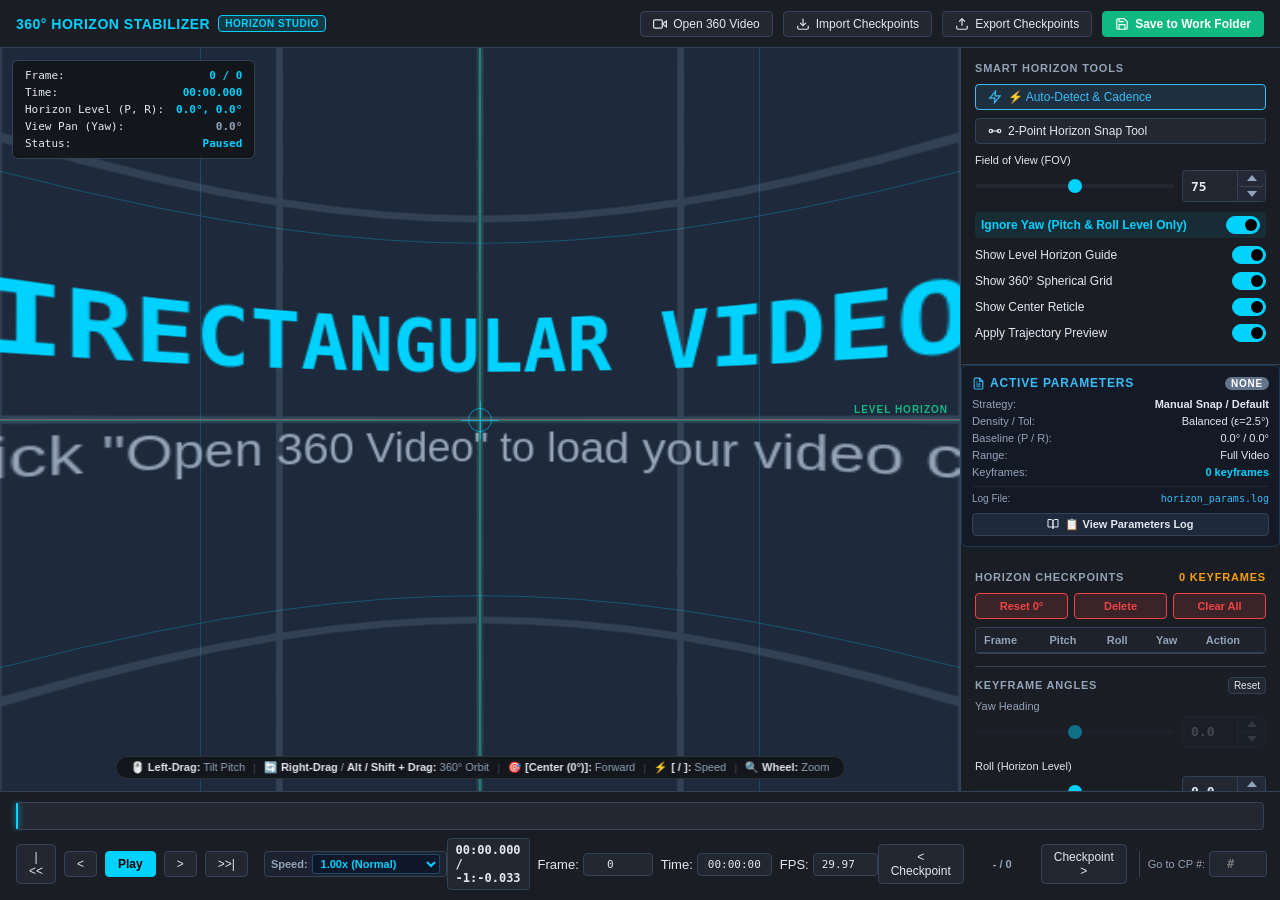
==== commit 6dba47da: "feat(ui): Add synchronized HH:MM:SS time input to all video containers" ====
--- a/horizon_editor.html
+++ b/horizon_editor.html
@@ -1077,6 +1077,10 @@
         <div style="display:flex; align-items:center; gap:4px;">
           <span>Frame:</span>
           <input type="number" id="inputFrame" value="0" min="0" style="width:70px;">
+        </div>
+        <div style="display:flex; align-items:center; gap:4px;">
+          <span>Time:</span>
+          <input type="text" id="inputTime" value="00:00:00" placeholder="00:00:00" style="width:75px; text-align:center;" title="Type time (HH:MM:SS) and press Enter to seek">
         </div>
         <div style="display:flex; align-items:center; gap:4px;">
           <span>FPS:</span>
@@ -1481,6 +1485,7 @@
     const timelineKeyframes = document.getElementById('timelineKeyframes');
     const timecodeDisplay = document.getElementById('timecodeDisplay');
     const inputFrame = document.getElementById('inputFrame');
+    const inputTime = document.getElementById('inputTime');
     const inputFps = document.getElementById('inputFps');
     const btnPlayPause = document.getElementById('btnPlayPause');
     const selPlaybackRate = document.getElementById('selPlaybackRate');
@@ -1840,18 +1845,92 @@
       }
     }
 
+    function sanitizeMediaUrl(rawUrl) {
+      if (!rawUrl || typeof rawUrl !== 'string') return '';
+      const s = rawUrl.trim();
+      if (/^(javascript|data|vbscript):/i.test(s)) return '';
+      if (s.startsWith('blob:')) {
+        try {
+          const u = new URL(s);
+          if (u.protocol === 'blob:' && (u.origin === window.location.origin || u.origin === 'null')) {
+            const rawUuid = u.pathname.replace(/^[\/\\]+/, '').replace(/[^a-zA-Z0-9_\-]/g, '');
+            if (rawUuid) {
+              return encodeURI(`blob:${window.location.origin}/${rawUuid}`);
+            }
+          }
+        } catch (e) {
+          return '';
+        }
+        return '';
+      }
+      let cleanPath = s.replace(/\\/g, '/');
+      let cleanQuery = '';
+      if (cleanPath.includes('://')) {
+        try {
+          const u = new URL(cleanPath, window.location.origin);
+          if (u.origin !== window.location.origin) return '';
+          if (u.protocol !== 'http:' && u.protocol !== 'https:') return '';
+          cleanPath = u.pathname;
+          if (u.search && /^\?[a-zA-Z0-9_=&.\-]+$/.test(u.search)) {
+            cleanQuery = u.search;
+          }
+        } catch (e) {
+          return '';
+        }
+      } else {
+        const qIndex = cleanPath.indexOf('?');
+        if (qIndex !== -1) {
+          const rawQuery = cleanPath.slice(qIndex);
+          cleanPath = cleanPath.slice(0, qIndex);
+          if (/^\?[a-zA-Z0-9_=&.\-]+$/.test(rawQuery)) {
+            cleanQuery = rawQuery;
+          }
+        }
+      }
+      cleanPath = cleanPath.replace(/^\/+/, '');
+      const segments = cleanPath.split('/').map(seg => seg.replace(/[^a-zA-Z0-9_\-\.]/g, '_').replace(/^[\.\-]+/, '')).filter(Boolean);
+      if (segments.length === 0) return '';
+      const rawRel = segments.join('/');
+      let safeRelPath = '';
+      for (let i = 0; i < rawRel.length; i++) {
+        const c = rawRel.charCodeAt(i);
+        if ((c >= 48 && c <= 57) || (c >= 65 && c <= 90) || (c >= 97 && c <= 122) || c === 45 || c === 46 || c === 47 || c === 95) {
+          safeRelPath += String.fromCharCode(c);
+        }
+      }
+      if (!safeRelPath) return '';
+      let finalPath = '';
+      if (safeRelPath.startsWith('samples/')) {
+        finalPath = '/samples/' + safeRelPath.slice(8);
+      } else if (safeRelPath.startsWith('data/')) {
+        finalPath = '/data/' + safeRelPath.slice(5);
+      } else {
+        finalPath = '/data/input/videos/' + safeRelPath;
+      }
+      return encodeURI(finalPath) + cleanQuery;
+    }
+
     function loadVideo(src, fileObj = null) {
       hudStatus.textContent = 'Loading video...';
+      const safeSrc = sanitizeMediaUrl(src);
+      if (!safeSrc) {
+        hudStatus.textContent = 'Invalid video source URL';
+        return;
+      }
+      if (!safeSrc.startsWith('/data/') && !safeSrc.startsWith('/samples/') && !safeSrc.startsWith('blob:')) {
+        hudStatus.textContent = 'Unauthorized video source path';
+        return;
+      }
 
       if (fileObj && fileObj.name) {
         state.videoName = fileObj.name;
         if (!state.outBase) {
           state.outBase = fileObj.name.replace(/\.[^/.]+$/, '');
         }
-      } else if (typeof src === 'string' && !src.startsWith('blob:')) {
-        state.videoName = src;
+      } else if (typeof safeSrc === 'string' && !safeSrc.startsWith('blob:')) {
+        state.videoName = safeSrc;
         if (!state.outBase) {
-          const parts = src.split(/[\\/]/);
+          const parts = safeSrc.split(/[\\/]/);
           const fname = parts[parts.length - 1];
           state.outBase = fname.replace(/\.[^/.]+$/, '');
         }
@@ -1870,7 +1949,7 @@
         state.currentFrame = 0;
         inputFrame.max = state.totalFrames - 1;
 
-        checkVrVideoFormat(video.videoWidth, video.videoHeight, fileObj || src);
+        checkVrVideoFormat(video.videoWidth, video.videoHeight, fileObj || safeSrc);
 
         videoTexture = new THREE.VideoTexture(video);
         videoTexture.minFilter = THREE.LinearFilter;
@@ -1891,8 +1970,10 @@
         hudStatus.textContent = 'Error loading video';
       }, { once: true });
 
-      video.src = src;
-      video.load();
+      if (safeSrc.startsWith('/data/') || safeSrc.startsWith('/samples/') || safeSrc.startsWith('blob:')) {
+        video.src = safeSrc;
+        video.load();
+      }
 
       if (video.readyState >= 1 && video.videoWidth > 0) {
         handleMetadataLoaded();
@@ -2017,6 +2098,30 @@
     if (btnLast) btnLast.addEventListener('click', () => seekToFrame(state.totalFrames > 0 ? state.totalFrames - 1 : 0));
 
     inputFrame.addEventListener('change', (e) => seekToFrame(parseInt(e.target.value) || 0));
+    inputFrame.addEventListener('keydown', (e) => {
+      if (e.key === 'Enter') {
+        e.preventDefault();
+        seekToFrame(parseInt(e.target.value) || 0);
+        inputFrame.blur();
+      }
+    });
+
+    if (inputTime) {
+      function doSeekTime() {
+        const sec = parseTimeHMS(inputTime.value);
+        if (sec !== null && sec >= 0) {
+          seekToFrame(Math.round(sec * state.fps));
+        }
+      }
+      inputTime.addEventListener('keydown', (e) => {
+        if (e.key === 'Enter') {
+          e.preventDefault();
+          doSeekTime();
+          inputTime.blur();
+        }
+      });
+      inputTime.addEventListener('change', doSeekTime);
+    }
     inputFps.addEventListener('change', (e) => {
       state.fps = parseFloat(e.target.value) || 29.97;
       if (video.duration) {
@@ -2039,6 +2144,30 @@
       return `${String(mins).padStart(2, '0')}:${String(secs).padStart(6, '0')}`;
     }
 
+    function formatTimeHMS(secs) {
+      if (secs === null || secs === undefined || isNaN(secs) || secs < 0) return '00:00:00';
+      const totalSecs = Math.floor(secs);
+      const h = Math.floor(totalSecs / 3600);
+      const m = Math.floor((totalSecs % 3600) / 60);
+      const s = Math.floor(totalSecs % 60);
+      const pad = (num) => String(num).padStart(2, '0');
+      return `${pad(h)}:${pad(m)}:${pad(s)}`;
+    }
+
+    function parseTimeHMS(str) {
+      if (!str || typeof str !== 'string') return null;
+      const parts = str.trim().split(':').map(p => parseFloat(p.trim()));
+      if (parts.length === 0 || parts.some(isNaN)) return null;
+      if (parts.length === 3) {
+        return Math.max(0, parts[0] * 3600 + parts[1] * 60 + parts[2]);
+      } else if (parts.length === 2) {
+        return Math.max(0, parts[0] * 60 + parts[1]);
+      } else if (parts.length === 1) {
+        return Math.max(0, parts[0]);
+      }
+      return null;
+    }
+
     function updateTimelineUI() {
       const curTime = state.currentFrame / state.fps;
       const totalTime = (state.totalFrames - 1) / state.fps;
@@ -2047,6 +2176,9 @@
       hudTime.textContent = formatTime(curTime);
       timecodeDisplay.textContent = `${formatTime(curTime)} / ${formatTime(totalTime || 0)}`;
       inputFrame.value = state.currentFrame;
+      if (inputTime && document.activeElement !== inputTime) {
+        inputTime.value = formatTimeHMS(curTime);
+      }
 
       const pct = state.totalFrames > 1 ? (state.currentFrame / (state.totalFrames - 1)) * 100 : 0;
       timelineProgress.style.width = `${pct}%`;
@@ -4126,7 +4258,8 @@
 
       // Auto-load checkpoints if provided via ?checkpoints= or if out_base has saved checkpoints
       const checkpointsParam = urlParams.get('checkpoints');
-      const targetCpUrl = checkpointsParam || (outBaseParam ? `data/runtime/work/${outBaseParam}_horizon_checkpoints.json` : '');
+      const rawTargetCpUrl = checkpointsParam || (outBaseParam ? `data/runtime/work/${outBaseParam}_horizon_checkpoints.json` : '');
+      const targetCpUrl = sanitizeMediaUrl(rawTargetCpUrl);
       if (targetCpUrl) {
         fetch(targetCpUrl)
           .then(res => {
@@ -4157,7 +4290,11 @@
               renderCheckpoints();
               updateTimelineUI();
               updateCameraRotation();
-              hudStatus.innerHTML = `<span style="color:var(--success); font-weight:bold;">Loaded ${data.checkpoints.length} checkpoints from ${targetCpUrl}</span>`;
+              const msgSpan = document.createElement('span');
+              msgSpan.style.color = 'var(--success)';
+              msgSpan.style.fontWeight = 'bold';
+              msgSpan.textContent = `Loaded ${data.checkpoints.length} checkpoints from ${targetCpUrl}`;
+              hudStatus.replaceChildren(msgSpan);
             }
           })
           .catch(err => {});
